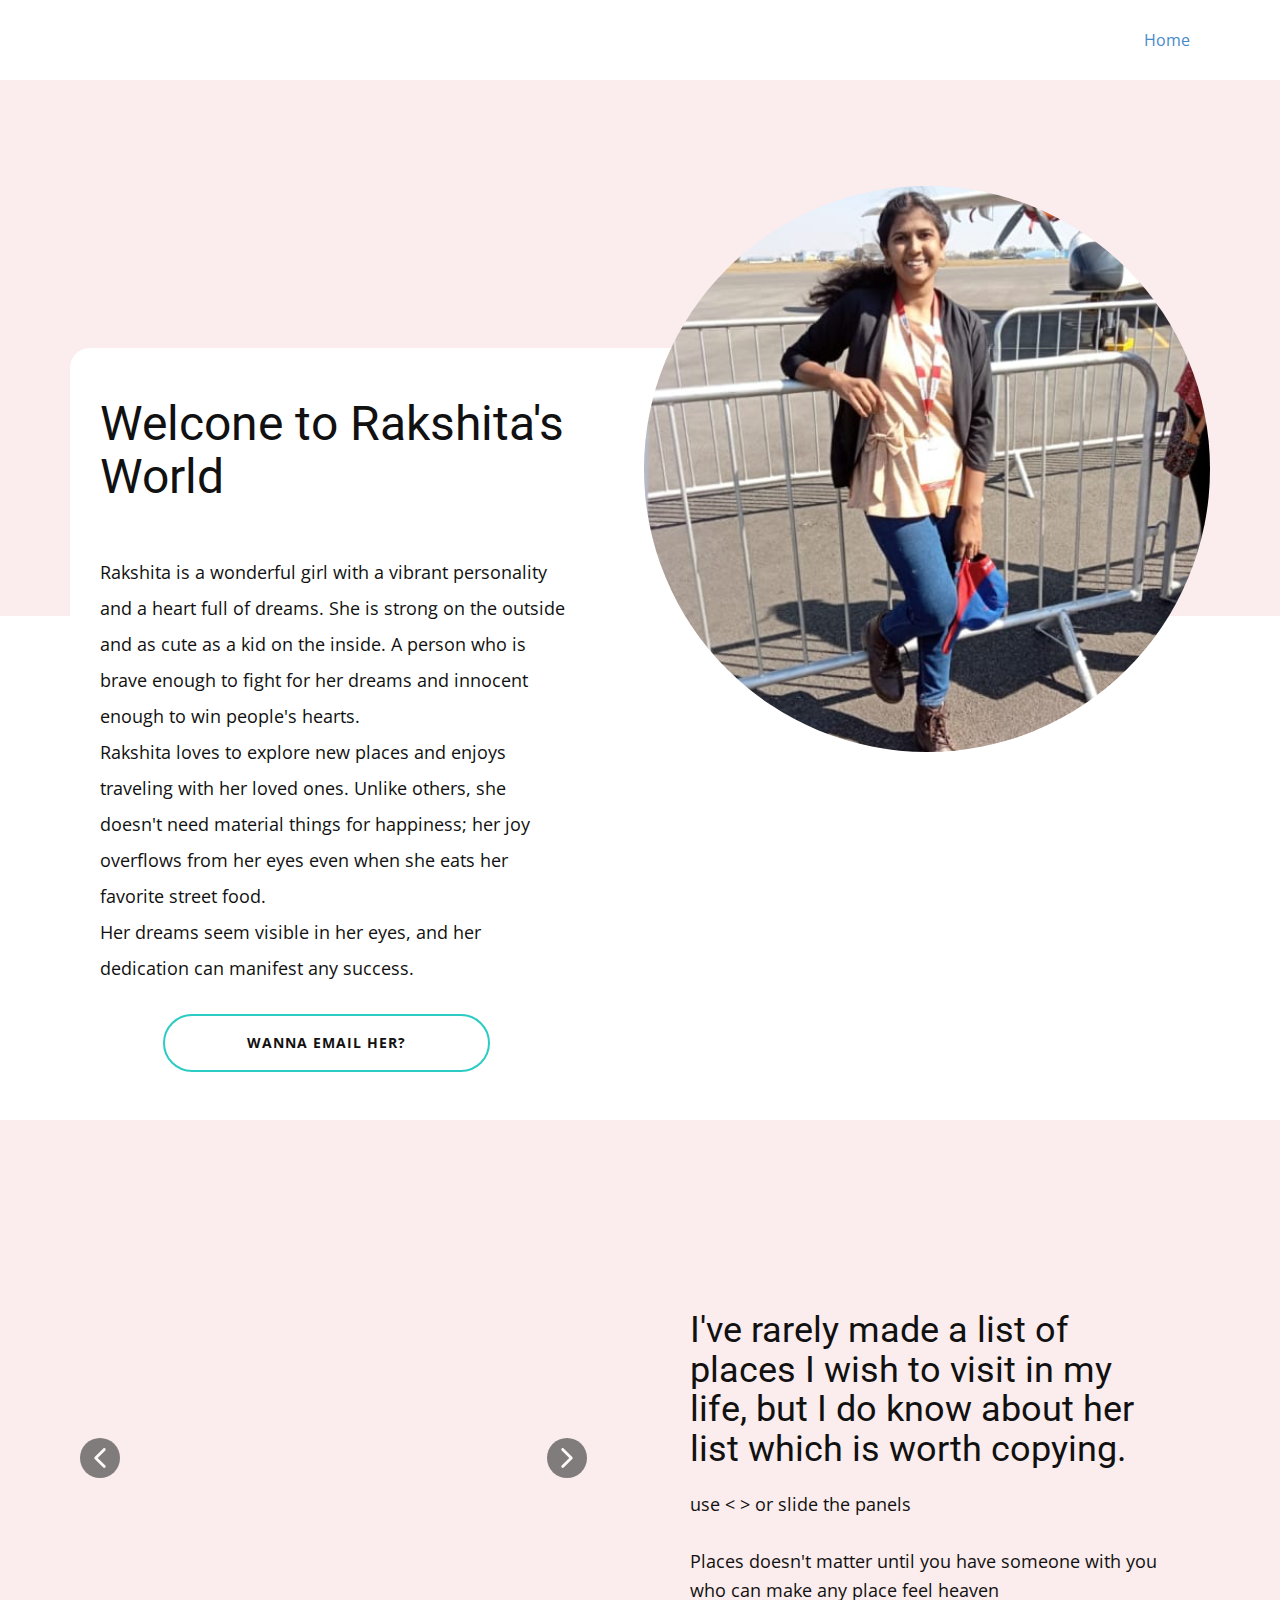
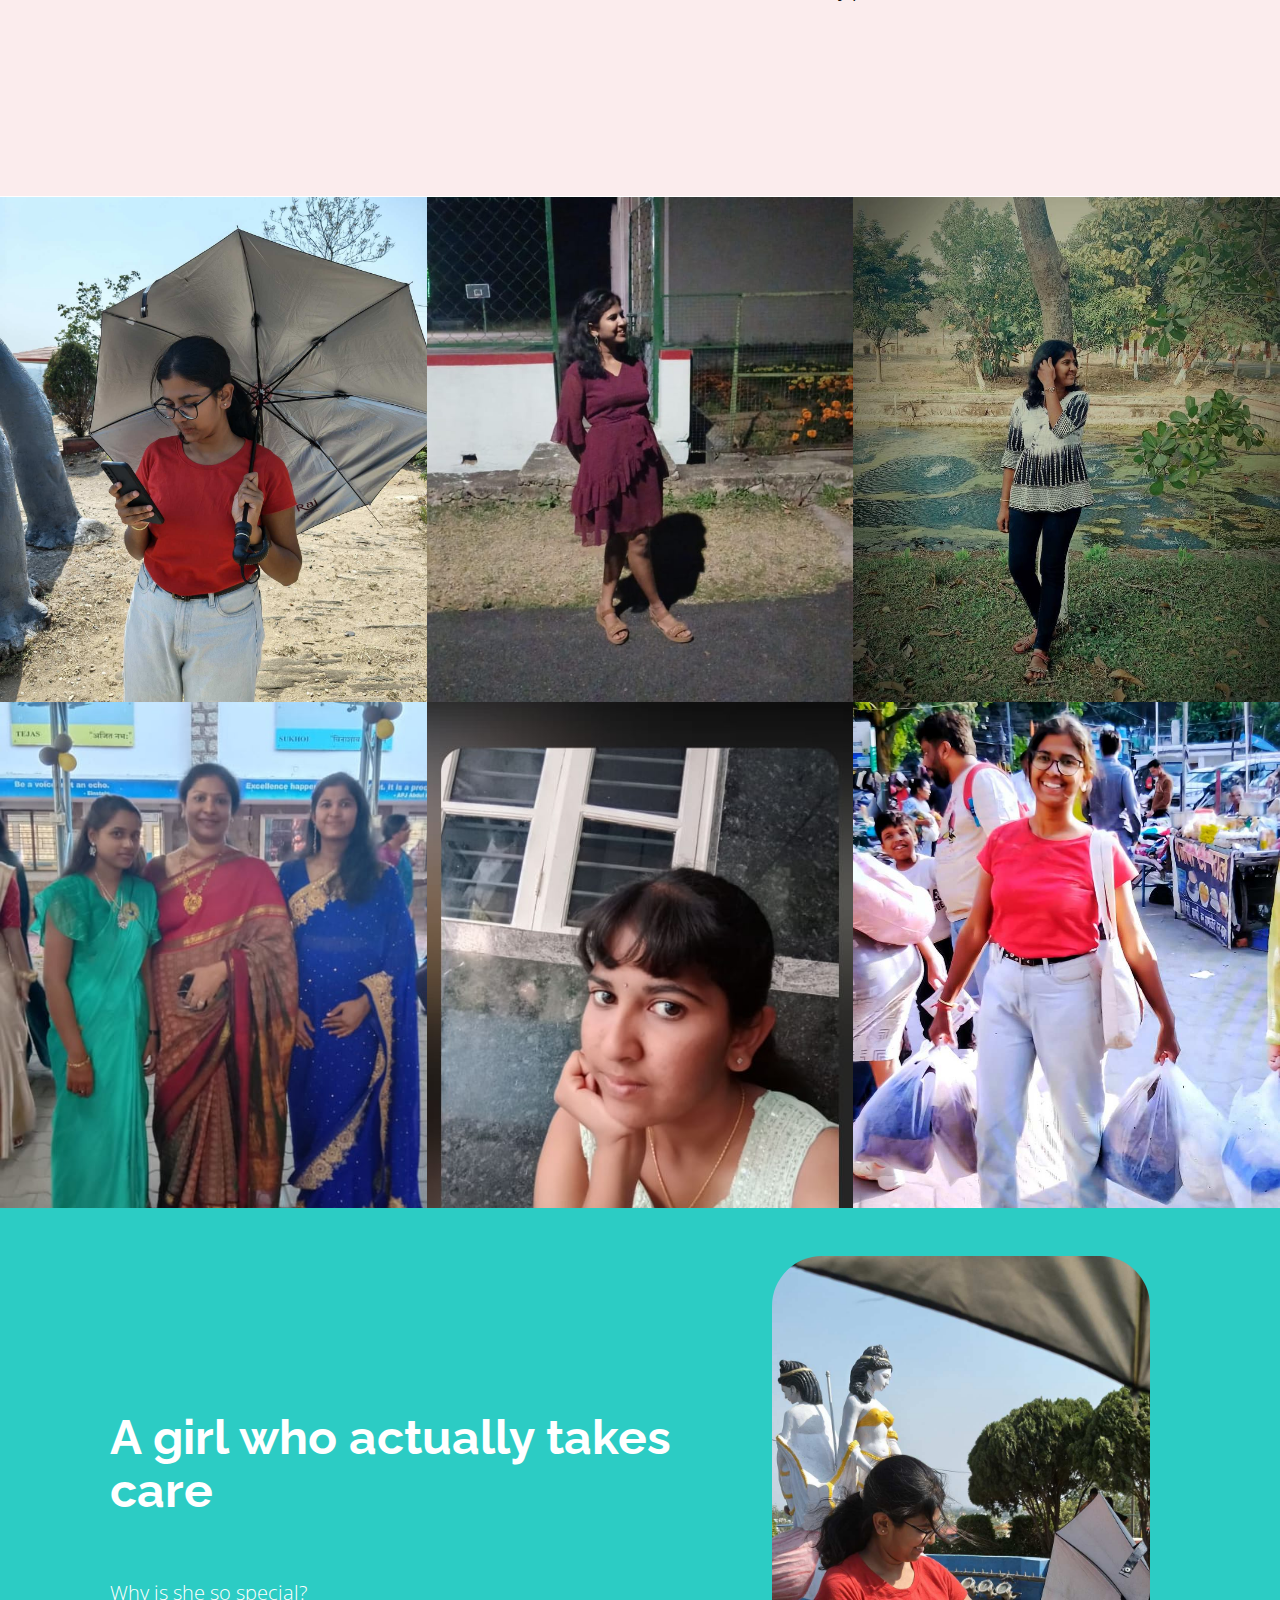
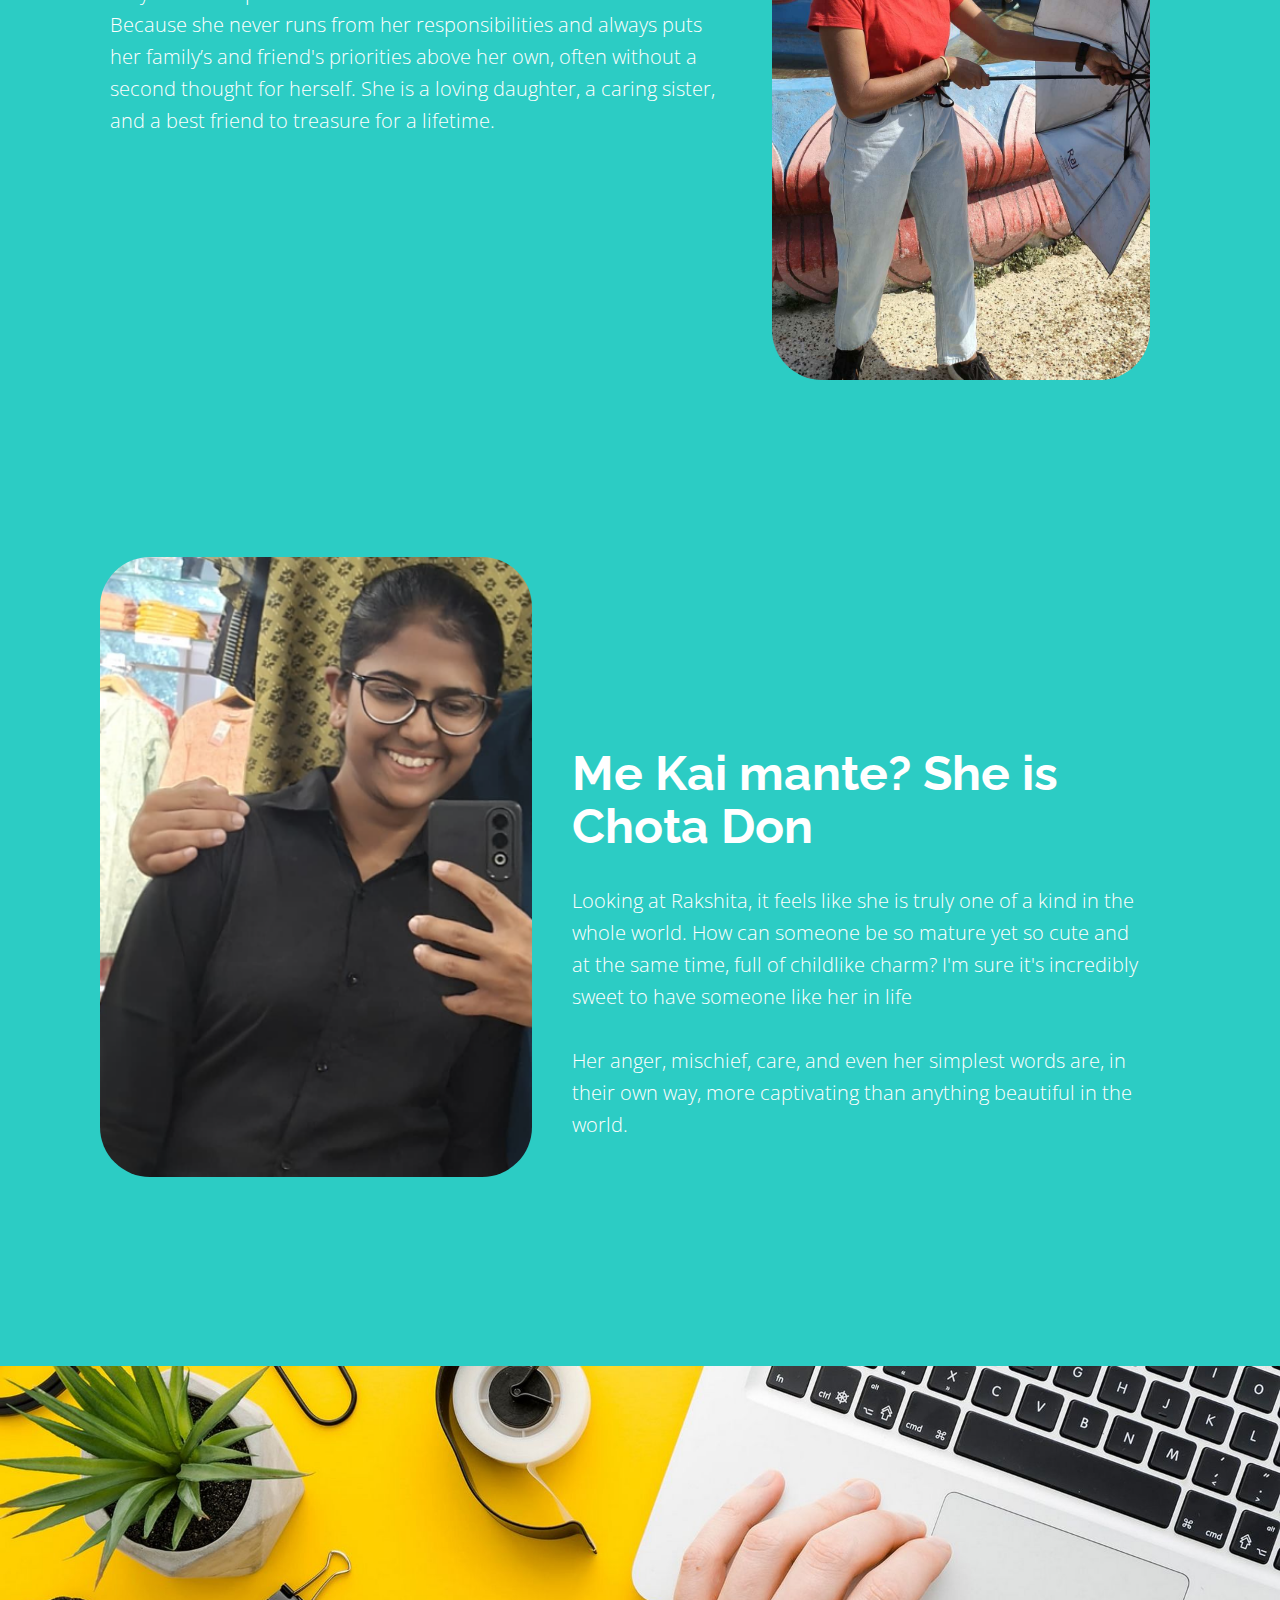
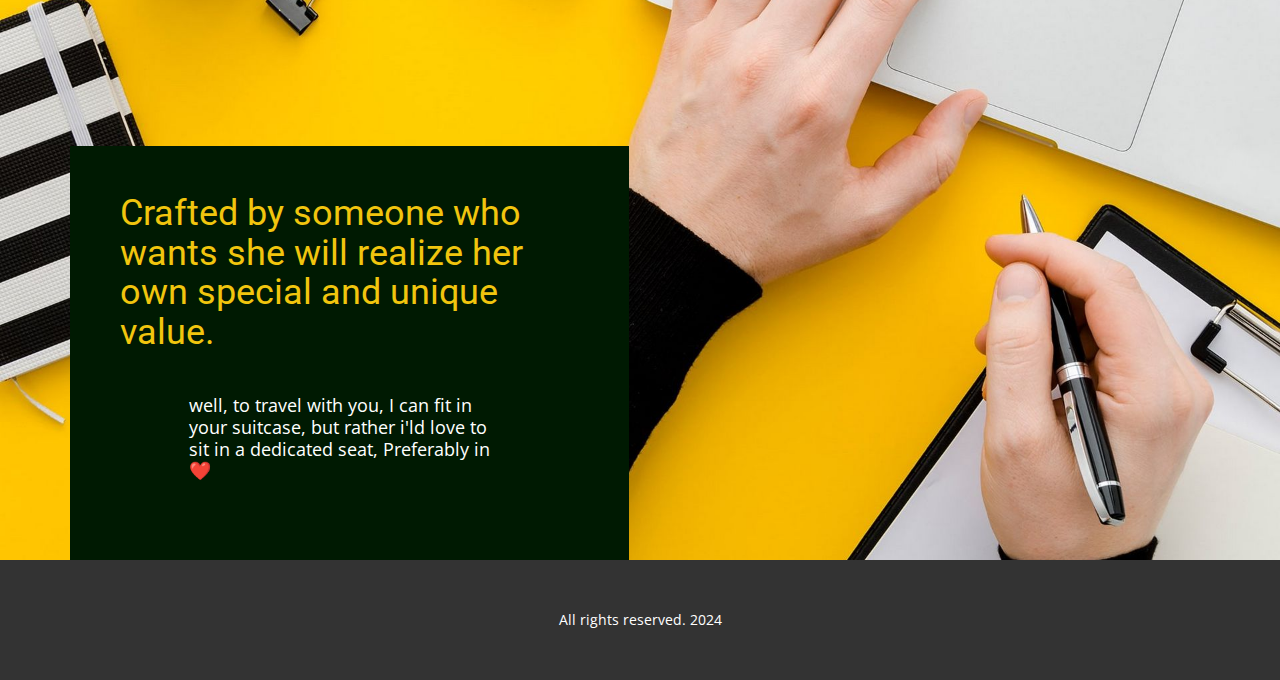
==== index.html @ 0f9130f8 "transferred the domain to cheeku" ====
<!DOCTYPE html>
<html style="font-size: 16px;" lang="en"><head>
    <meta name="viewport" content="width=device-width, initial-scale=1.0">
    <meta charset="utf-8">
    <meta name="keywords" content="Welcone to Rakshita&amp;apos;s World​, Do you know her Nick Name?">
    <meta name="description" content="">
    <title>Home</title>
    <link rel="stylesheet" href="nicepage.css" media="screen">
<link rel="stylesheet" href="index.css" media="screen">
    <script class="u-script" type="text/javascript" src="jquery.js" defer=""></script>
    <script class="u-script" type="text/javascript" src="nicepage.js" defer=""></script>
    <meta name="generator" content="Nicepage 6.16.5, nicepage.com">
    <link id="u-theme-google-font" rel="stylesheet" href="https://fonts.googleapis.com/css?family=Roboto:100,100i,300,300i,400,400i,500,500i,700,700i,900,900i|Open+Sans:300,300i,400,400i,500,500i,600,600i,700,700i,800,800i">
    <link id="u-page-google-font" rel="stylesheet" href="https://fonts.googleapis.com/css?family=Raleway:100,100i,200,200i,300,300i,400,400i,500,500i,600,600i,700,700i,800,800i,900,900i|Roboto:100,100i,300,300i,400,400i,500,500i,700,700i,900,900i">
    
    
    
    
    
    
    
    
    <script type="application/ld+json">{
		"@context": "http://schema.org",
		"@type": "Organization",
		"name": ""
}</script>
    <meta name="theme-color" content="#478ac9">
    <meta property="og:title" content="Home">
    <meta property="og:type" content="website">
  <meta data-intl-tel-input-cdn-path="intlTelInput/"></head>
  <body data-home-page="Home.html" data-home-page-title="Home" data-path-to-root="./" data-include-products="false" class="u-body u-xl-mode" data-lang="en"><header class="u-clearfix u-header u-header" id="sec-e1e4"><div class="u-clearfix u-sheet u-sheet-1">
        <nav class="u-menu u-menu-one-level u-offcanvas u-menu-1">
          <div class="menu-collapse" style="font-size: 1rem; letter-spacing: 0px;">
            <a class="u-button-style u-custom-left-right-menu-spacing u-custom-padding-bottom u-custom-top-bottom-menu-spacing u-nav-link u-text-active-palette-1-base u-text-hover-palette-2-base" href="#">
              <svg class="u-svg-link" viewBox="0 0 24 24"><use xlink:href="#menu-hamburger"></use></svg>
              <svg class="u-svg-content" version="1.1" id="menu-hamburger" viewBox="0 0 16 16" x="0px" y="0px" xmlns:xlink="http://www.w3.org/1999/xlink" xmlns="http://www.w3.org/2000/svg"><g><rect y="1" width="16" height="2"></rect><rect y="7" width="16" height="2"></rect><rect y="13" width="16" height="2"></rect>
</g></svg>
            </a>
          </div>
          <div class="u-custom-menu u-nav-container">
            <ul class="u-nav u-unstyled u-nav-1"><li class="u-nav-item"><a class="u-button-style u-nav-link u-text-active-palette-1-base u-text-hover-palette-2-base" href="./" style="padding: 10px 20px;">Home</a>
</li></ul>
          </div>
          <div class="u-custom-menu u-nav-container-collapse">
            <div class="u-black u-container-style u-inner-container-layout u-opacity u-opacity-95 u-sidenav">
              <div class="u-inner-container-layout u-sidenav-overflow">
                <div class="u-menu-close"></div>
                <ul class="u-align-center u-nav u-popupmenu-items u-unstyled u-nav-2"><li class="u-nav-item"><a class="u-button-style u-nav-link" href="./">Home</a>
</li></ul>
              </div>
            </div>
            <div class="u-black u-menu-overlay u-opacity u-opacity-70"></div>
          </div>
        </nav>
      </div></header>
    <section class="u-clearfix u-white u-section-1" id="carousel_3090">
      <div class="u-expanded-width u-palette-2-light-3 u-shape u-shape-rectangle u-shape-1"></div>
      <div class="u-radius-20 u-shape u-shape-round u-white u-shape-2"></div>
      <div class="u-image u-image-circle u-image-1" data-image-width="540" data-image-height="1206"></div>
      <div class="u-align-left u-container-align-left u-container-style u-group u-shape-rectangle u-group-1">
        <div class="u-container-layout u-valign-top-xs u-container-layout-1">
          <h2 class="u-align-left u-text u-text-1">Welcone to Rakshita's World </h2>
          <p class="u-align-left u-text u-text-2"><b></b>Rakshita is a wonderful girl with a vibrant personality and a heart full of dreams. She is strong on the outside and as cute as a kid on the inside. A person who is brave enough to fight for her dreams and innocent enough to win people's hearts.<br>Rakshita loves to explore new places and enjoys traveling with her loved ones. Unlike others, she doesn't need material things for happiness; her joy overflows from her eyes even when she eats her favorite street food.&nbsp;<br>Her dreams seem visible in her eyes, and her dedication can manifest any success.
          </p>
          <a href="mailto:rakshithavij@gmail.com" class="u-active-palette-4-base u-align-left u-border-2 u-border-active-palette-4-base u-border-hover-palette-4-base u-border-palette-4-base u-btn u-btn-round u-button-style u-hover-palette-4-base u-none u-radius-50 u-text-active-white u-text-body-color u-text-hover-white u-btn-1">wanna email her?</a>
        </div>
      </div>
    </section>
    <section class="u-clearfix u-container-align-center u-palette-2-light-3 u-section-2" id="carousel_96b2">
      <div class="u-clearfix u-sheet u-valign-middle-lg u-valign-middle-md u-valign-middle-sm u-valign-middle-xl u-sheet-1">
        <div class="data-layout-selected u-clearfix u-expanded-width u-layout-wrap u-layout-wrap-1">
          <div class="u-layout" style="">
            <div class="u-layout-row" style="">
              <div class="u-container-style u-layout-cell u-radius-50 u-size-30-lg u-size-30-xl u-size-60-md u-size-60-sm u-size-60-xs u-layout-cell-1">
                <div class="u-container-layout u-valign-middle-lg u-valign-middle-md u-valign-middle-sm u-valign-middle-xl u-container-layout-1">
                  <div class="custom-expanded u-expanded-width-lg u-expanded-width-md u-expanded-width-sm u-layout-horizontal u-list u-list-1">
                    <div class="u-repeater u-repeater-1">
                      <div class="u-align-center u-container-style u-list-item u-radius u-repeater-item u-shape-round u-white u-list-item-1" data-animation-name="customAnimationIn" data-animation-duration="1500" data-animation-delay="500">
                        <div class="u-container-layout u-similar-container u-valign-top u-container-layout-2">
                          <img class="u-expanded-width u-image u-image-round u-radius u-image-1" src="images/masoori.jpg" alt="" data-image-width="612" data-image-height="408">
                          <h5 class="u-align-center u-text u-text-1">Do you know this place?​ Its Mussorie</h5>
                          <p class="u-align-center u-text u-text-2"> Mussoorie could be one of her favorite places to visit, probably in 1 degree Celsius.</p>
                        </div>
                      </div>
                      <div class="u-align-center u-container-style u-list-item u-radius u-repeater-item u-shape-round u-video-cover u-white u-list-item-2" data-animation-name="customAnimationIn" data-animation-duration="1500" data-animation-delay="500">
                        <div class="u-container-layout u-similar-container u-valign-top u-container-layout-3">
                          <img class="u-expanded-width u-image u-image-round u-radius u-image-2" src="images/Shimla.jpg" alt="" data-image-width="1920" data-image-height="1080">
                          <h5 class="u-align-center u-text u-text-3">Nainital</h5>
                          <p class="u-align-center u-text u-text-4"> A place where worship and enjoyment blend seamlessly to create the world's most beautiful harmony</p>
                        </div>
                      </div>
                      <div class="u-align-center u-container-style u-list-item u-radius u-repeater-item u-shape-round u-video-cover u-white u-list-item-3" data-animation-name="customAnimationIn" data-animation-duration="1500" data-animation-delay="500">
                        <div class="u-container-layout u-similar-container u-valign-top u-container-layout-4">
                          <img class="u-expanded-width u-image u-image-round u-radius u-image-3" src="images/Shimla.jpg" alt="" data-image-width="1920" data-image-height="1080">
                          <h5 class="u-align-center u-text u-text-5">Shimla - Manali</h5>
                          <p class="u-align-center u-text u-text-6"> We can't create good times; we can only live them. We just need to recognize and appreciate them</p>
                        </div>
                      </div>
                      <div class="u-align-center u-container-style u-list-item u-radius u-repeater-item u-shape-round u-video-cover u-white u-list-item-4" data-animation-name="customAnimationIn" data-animation-duration="1500" data-animation-delay="500">
                        <div class="u-container-layout u-similar-container u-valign-top u-container-layout-5">
                          <img class="u-expanded-width u-image u-image-round u-radius u-image-4" src="images/North-SouthIndia.png" alt="" data-image-width="1500" data-image-height="1000">
                          <h5 class="u-align-center u-text u-text-7">North east and South India</h5>
                          <p class="u-align-center u-text u-text-8"> North and South India: the most elegant blend of places to explore and appreciate, should be experienced by someone who is the most beautiful blend themselves</p>
                        </div>
                      </div>
                      <div class="u-align-center u-container-style u-list-item u-radius u-repeater-item u-shape-round u-video-cover u-white u-list-item-5" data-animation-name="customAnimationIn" data-animation-duration="1500" data-animation-delay="500">
                        <div class="u-container-layout u-similar-container u-valign-top u-container-layout-6">
                          <img class="u-expanded-width u-image u-image-round u-radius u-image-5" src="images/Pune.jpg" alt="" data-image-width="1024" data-image-height="774">
                          <h5 class="u-align-center u-text u-text-9">Maharashtra and Udaipur </h5>
                          <p class="u-align-center u-text u-text-10"> A place where your memories shine, waiting to be recreated. A place that will help create reality from imagination</p>
                        </div>
                      </div>
                      <div class="u-align-center u-container-style u-list-item u-radius u-repeater-item u-shape-round u-video-cover u-white u-list-item-6" data-animation-name="customAnimationIn" data-animation-duration="1500" data-animation-delay="500">
                        <div class="u-container-layout u-similar-container u-valign-top u-container-layout-7">
                          <img class="u-expanded-width u-image u-image-round u-radius u-image-6" src="images/DelhiAkshardham.jpg" alt="" data-image-width="1000" data-image-height="650">
                          <h5 class="u-align-center u-text u-text-11">Delhi, Jodhpur</h5>
                          <p class="u-align-center u-text u-text-12"> Some places can't just be visited; they must be lived</p>
                        </div>
                      </div>
                      <div class="u-align-center u-container-style u-list-item u-radius u-repeater-item u-shape-round u-video-cover u-white u-list-item-7" data-animation-name="customAnimationIn" data-animation-duration="1500" data-animation-delay="500">
                        <div class="u-container-layout u-similar-container u-valign-top u-container-layout-8">
                          <img class="u-expanded-width u-image u-image-round u-radius u-image-7" src="images/Varanasi.jpeg" alt="" data-image-width="1161" data-image-height="605">
                          <h5 class="u-align-center u-text u-text-13">Ayodhya, Varanasi and Mathura</h5>
                          <p class="u-align-center u-text u-text-14"> Some places provide energy to the soul rather than the mind—this is one of them</p>
                        </div>
                      </div>
                      <div class="u-align-center u-container-style u-list-item u-radius u-repeater-item u-shape-round u-video-cover u-white u-list-item-8" data-animation-name="customAnimationIn" data-animation-duration="1500" data-animation-delay="500">
                        <div class="u-container-layout u-similar-container u-valign-top u-container-layout-9">
                          <img class="u-expanded-width u-image u-image-round u-radius u-image-8" src="images/r5.jpg" alt="" data-image-width="1380" data-image-height="920">
                          <h5 class="u-align-center u-text u-text-15">And How can we forgot Kashmir and Gos</h5>
                          <p class="u-align-center u-text u-text-16"> A place where people forget the world and a place where they can forget themselves.</p>
                        </div>
                      </div>
                    </div>
                    <a class="u-absolute-vcenter u-gallery-nav u-gallery-nav-prev u-grey-70 u-icon-circle u-opacity u-opacity-70 u-spacing-10 u-text-white u-gallery-nav-1" href="#" role="button">
                      <span aria-hidden="true">
                        <svg viewBox="0 0 451.847 451.847"><path d="M97.141,225.92c0-8.095,3.091-16.192,9.259-22.366L300.689,9.27c12.359-12.359,32.397-12.359,44.751,0
c12.354,12.354,12.354,32.388,0,44.748L173.525,225.92l171.903,171.909c12.354,12.354,12.354,32.391,0,44.744
c-12.354,12.365-32.386,12.365-44.745,0l-194.29-194.281C100.226,242.115,97.141,234.018,97.141,225.92z"></path></svg>
                      </span>
                      <span class="sr-only">
                        <svg viewBox="0 0 451.847 451.847"><path d="M97.141,225.92c0-8.095,3.091-16.192,9.259-22.366L300.689,9.27c12.359-12.359,32.397-12.359,44.751,0
c12.354,12.354,12.354,32.388,0,44.748L173.525,225.92l171.903,171.909c12.354,12.354,12.354,32.391,0,44.744
c-12.354,12.365-32.386,12.365-44.745,0l-194.29-194.281C100.226,242.115,97.141,234.018,97.141,225.92z"></path></svg>
                      </span>
                    </a>
                    <a class="u-absolute-vcenter u-gallery-nav u-gallery-nav-next u-grey-70 u-icon-circle u-opacity u-opacity-70 u-spacing-10 u-text-white u-gallery-nav-2" href="#" role="button">
                      <span aria-hidden="true">
                        <svg viewBox="0 0 451.846 451.847"><path d="M345.441,248.292L151.154,442.573c-12.359,12.365-32.397,12.365-44.75,0c-12.354-12.354-12.354-32.391,0-44.744
L278.318,225.92L106.409,54.017c-12.354-12.359-12.354-32.394,0-44.748c12.354-12.359,32.391-12.359,44.75,0l194.287,194.284
c6.177,6.18,9.262,14.271,9.262,22.366C354.708,234.018,351.617,242.115,345.441,248.292z"></path></svg>
                      </span>
                      <span class="sr-only">
                        <svg viewBox="0 0 451.846 451.847"><path d="M345.441,248.292L151.154,442.573c-12.359,12.365-32.397,12.365-44.75,0c-12.354-12.354-12.354-32.391,0-44.744
L278.318,225.92L106.409,54.017c-12.354-12.359-12.354-32.394,0-44.748c12.354-12.359,32.391-12.359,44.75,0l194.287,194.284
c6.177,6.18,9.262,14.271,9.262,22.366C354.708,234.018,351.617,242.115,345.441,248.292z"></path></svg>
                      </span>
                    </a>
                  </div>
                </div>
              </div>
              <div class="u-container-align-center-md u-container-align-center-sm u-container-align-left-lg u-container-align-left-xl u-container-style u-layout-cell u-size-30-lg u-size-30-xl u-size-60-md u-size-60-sm u-size-60-xs u-layout-cell-2">
                <div class="u-container-layout u-valign-middle-lg u-valign-middle-md u-valign-middle-sm u-valign-middle-xl u-container-layout-10">
                  <h2 class="u-align-center-md u-align-center-sm u-align-center-xs u-align-left-lg u-align-left-xl u-text u-text-default-lg u-text-default-md u-text-default-sm u-text-default-xl u-text-17"> I've rarely made a list of places I wish to visit in my life, but I do know about her list which is worth copying.</h2>
                  <p class="u-align-center-md u-align-center-sm u-align-center-xs u-align-left-lg u-align-left-xl u-text u-text-default u-text-18">use &lt; &gt; or slide the panels<br>
                    <br> Places doesn't matter until you have someone with you who can make any place feel heaven<br>
                  </p>
                </div>
              </div>
            </div>
          </div>
        </div>
      </div>
    </section>
    <section class="u-clearfix u-section-3" id="carousel_9cab">
      <div class="u-expanded-width u-gallery u-layout-grid u-lightbox u-no-transition u-show-text-none u-gallery-1">
        <div class="u-gallery-inner u-gallery-inner-1">
          <div class="u-effect-hover-zoom u-gallery-item">
            <div class="u-back-slide" data-image-width="3072" data-image-height="4096">
              <img class="u-back-image u-expanded" src="images/WhatsAppImage2024-07-29at2.52.41PM2.jpeg">
            </div>
            <div class="u-over-slide u-shading u-over-slide-1" wfd-invisible="true"></div>
          </div>
          <div class="u-effect-hover-zoom u-gallery-item">
            <div class="u-back-slide" data-image-width="719" data-image-height="1280">
              <img class="u-back-image u-expanded" src="images/WhatsAppImage2024-08-15at10.48.41PM.jpeg">
            </div>
            <div class="u-over-slide u-shading u-over-slide-2" wfd-invisible="true"></div>
          </div>
          <div class="u-effect-hover-zoom u-gallery-item">
            <div class="u-back-slide" data-image-width="843" data-image-height="1124">
              <img class="u-back-image u-expanded" src="images/WhatsAppImage2024-08-15at10.48.41PM1.jpeg">
            </div>
            <div class="u-over-slide u-shading u-over-slide-3" wfd-invisible="true"></div>
          </div>
          <div class="u-effect-hover-zoom u-gallery-item">
            <div class="u-back-slide" data-image-width="540" data-image-height="1206">
              <img class="u-back-image u-expanded u-back-image-4" src="images/WhatsAppImage2024-07-29at2.47.55PM1.jpeg">
            </div>
            <div class="u-over-slide u-shading u-over-slide-4" wfd-invisible="true"></div>
          </div>
          <div class="u-effect-hover-zoom u-gallery-item">
            <div class="u-back-slide" data-image-width="540" data-image-height="1206">
              <img class="u-back-image u-expanded u-back-image-5" src="images/WhatsAppImage2024-07-29at2.47.54PM2.jpeg">
            </div>
            <div class="u-over-slide u-shading u-over-slide-5" wfd-invisible="true"></div>
          </div>
          <div class="u-effect-hover-zoom u-gallery-item" data-image-width="1380" data-image-height="920">
            <div class="u-back-slide" data-image-width="1845" data-image-height="4160">
              <img class="u-back-image u-expanded u-back-image-6" src="images/WhatsAppImage2024-07-29at2.47.55PM.jpeg">
            </div>
            <div class="u-over-slide u-shading u-over-slide-6" wfd-invisible="true"></div>
          </div>
        </div>
      </div>
      <div class="custom-expanded u-align-left u-container-align-center u-container-align-left u-container-style u-group u-radius u-shape-round u-white u-group-1" data-animation-name="customAnimationIn" data-animation-duration="1500" data-animation-delay="750">
        <div class="u-container-layout u-container-layout-1">
          <h3 class="u-align-center u-text u-text-1" data-animation-name="customAnimationIn" data-animation-duration="1750" data-animation-delay="750"> Have you seen someone like her​?</h3>
          <p class="u-align-center u-text u-text-body-color u-text-default u-text-2" data-animation-name="customAnimationIn" data-animation-duration="1500" data-animation-delay="750"> Looks like someone's cuteness is overloading day by day!</p>
        </div>
      </div>
    </section>
    <section class="u-clearfix u-palette-4-base u-section-4" id="carousel_002c">
      <div class="u-clearfix u-sheet u-sheet-1">
        <div class="data-layout-selected u-clearfix u-expanded-width-md u-expanded-width-sm u-expanded-width-xs u-layout-wrap u-layout-wrap-1">
          <div class="u-gutter-0 u-layout">
            <div class="u-layout-row">
              <div class="u-align-left u-container-align-left u-container-style u-layout-cell u-palette-4-base u-size-39 u-layout-cell-1">
                <div class="u-container-layout u-container-layout-1">
                  <h2 class="u-custom-font u-font-raleway u-text u-text-1"> A girl who actually takes care</h2>
                  <p class="u-text u-text-2"> Why is she so special?&nbsp;<br>Because she never runs from her responsibilities and always puts her family’s and friend's priorities above her own, ​often without a second thought for herself. ​She is a loving daughter, a caring sister, and a best friend to treasure for a lifetime.
                  </p>
                </div>
              </div>
              <div class="u-container-style u-image u-image-round u-layout-cell u-radius u-size-21 u-image-1" data-image-width="3072" data-image-height="4096">
                <div class="u-container-layout u-container-layout-2"></div>
              </div>
            </div>
          </div>
        </div>
        <img class="u-image u-image-contain u-image-default u-image-2" src="images/gfg.png" alt="" data-image-width="812" data-image-height="320" data-animation-name="customAnimationIn" data-animation-duration="1000" data-animation-delay="500">
      </div>
    </section>
    <section class="u-clearfix u-palette-4-base u-section-5" id="carousel_2142">
      <div class="u-clearfix u-sheet u-valign-middle-xs u-sheet-1">
        <div class="custom-expanded data-layout-selected u-clearfix u-gutter-0 u-layout-wrap u-layout-wrap-1">
          <div class="u-gutter-0 u-layout">
            <div class="u-layout-row">
              <div class="u-container-style u-image u-layout-cell u-radius u-size-24 u-image-1" data-image-width="396" data-image-height="658">
                <div class="u-container-layout u-container-layout-1"></div>
              </div>
              <div class="u-align-left u-container-align-left u-container-style u-layout-cell u-palette-4-base u-size-36 u-layout-cell-2">
                <div class="u-container-layout u-container-layout-2">
                  <h2 class="u-custom-font u-font-raleway u-text u-text-1">Me Kai mante? She is Chota Don </h2>
                  <p class="u-text u-text-2"> Looking at Rakshita, it feels like she is truly one of a kind in the whole world. How can someone be so mature yet so cute and at the same time, full of childlike charm? I'm sure it's incredibly sweet to have someone like her in life <br>
                    <br>Her anger, mischief, care, and even her simplest words are, in their own way, more captivating than anything beautiful in the world.
                  </p>
                </div>
              </div>
            </div>
          </div>
        </div>
        <img class="u-image u-image-contain u-image-default u-image-2" src="images/gfg.png" alt="" data-image-width="812" data-image-height="320" data-animation-name="customAnimationIn" data-animation-duration="1000" data-animation-delay="500">
        <img class="u-image u-image-contain u-image-default u-preserve-proportions u-image-3" src="images/5269512.png" alt="" data-image-width="383" data-image-height="383" data-animation-name="customAnimationIn" data-animation-duration="1250">
      </div>
    </section>
    <section class="u-clearfix u-image u-section-6" id="carousel_3ca0">
      <div class="u-clearfix u-sheet u-sheet-1">
        <div class="u-align-left u-container-style u-custom-color-2 u-group u-group-1">
          <div class="u-container-layout u-container-layout-1">
            <h1 class="u-custom-font u-text u-text-palette-3-base u-text-1"> Crafted by someone who wants she will realize her own special and unique value.</h1>
            <p class="u-large-text u-text u-text-variant u-text-2">well, to travel with you, I can fit in your suitcase, but rather i'ld love to sit in a dedicated seat, Preferably in ❤️</p>
          </div>
        </div>
      </div>
    </section>
    
    
    
    <footer class="u-align-center u-clearfix u-container-align-center u-footer u-grey-80 u-footer" id="sec-b69e"><div class="u-clearfix u-sheet u-sheet-1">
        <p class="u-small-text u-text u-text-variant u-text-1">All rights reserved. 2024</p>
      </div></footer>
      <span style="height: 64px; width: 64px; margin-left: 0px; margin-right: auto; margin-top: 0px; background-image: none; right: 20px; bottom: 20px; padding: 15px" class="u-back-to-top u-icon u-icon-circle u-opacity u-opacity-85 u-palette-1-base" data-href="#">
        <svg class="u-svg-link" preserveAspectRatio="xMidYMin slice" viewBox="0 0 551.13 551.13"><use xmlns:xlink="http://www.w3.org/1999/xlink" xlink:href="#svg-1d98"></use></svg>
        <svg class="u-svg-content" enable-background="new 0 0 551.13 551.13" viewBox="0 0 551.13 551.13" xmlns="http://www.w3.org/2000/svg" id="svg-1d98"><path d="m275.565 189.451 223.897 223.897h51.668l-275.565-275.565-275.565 275.565h51.668z"></path></svg>
    </span>
  
</body></html>
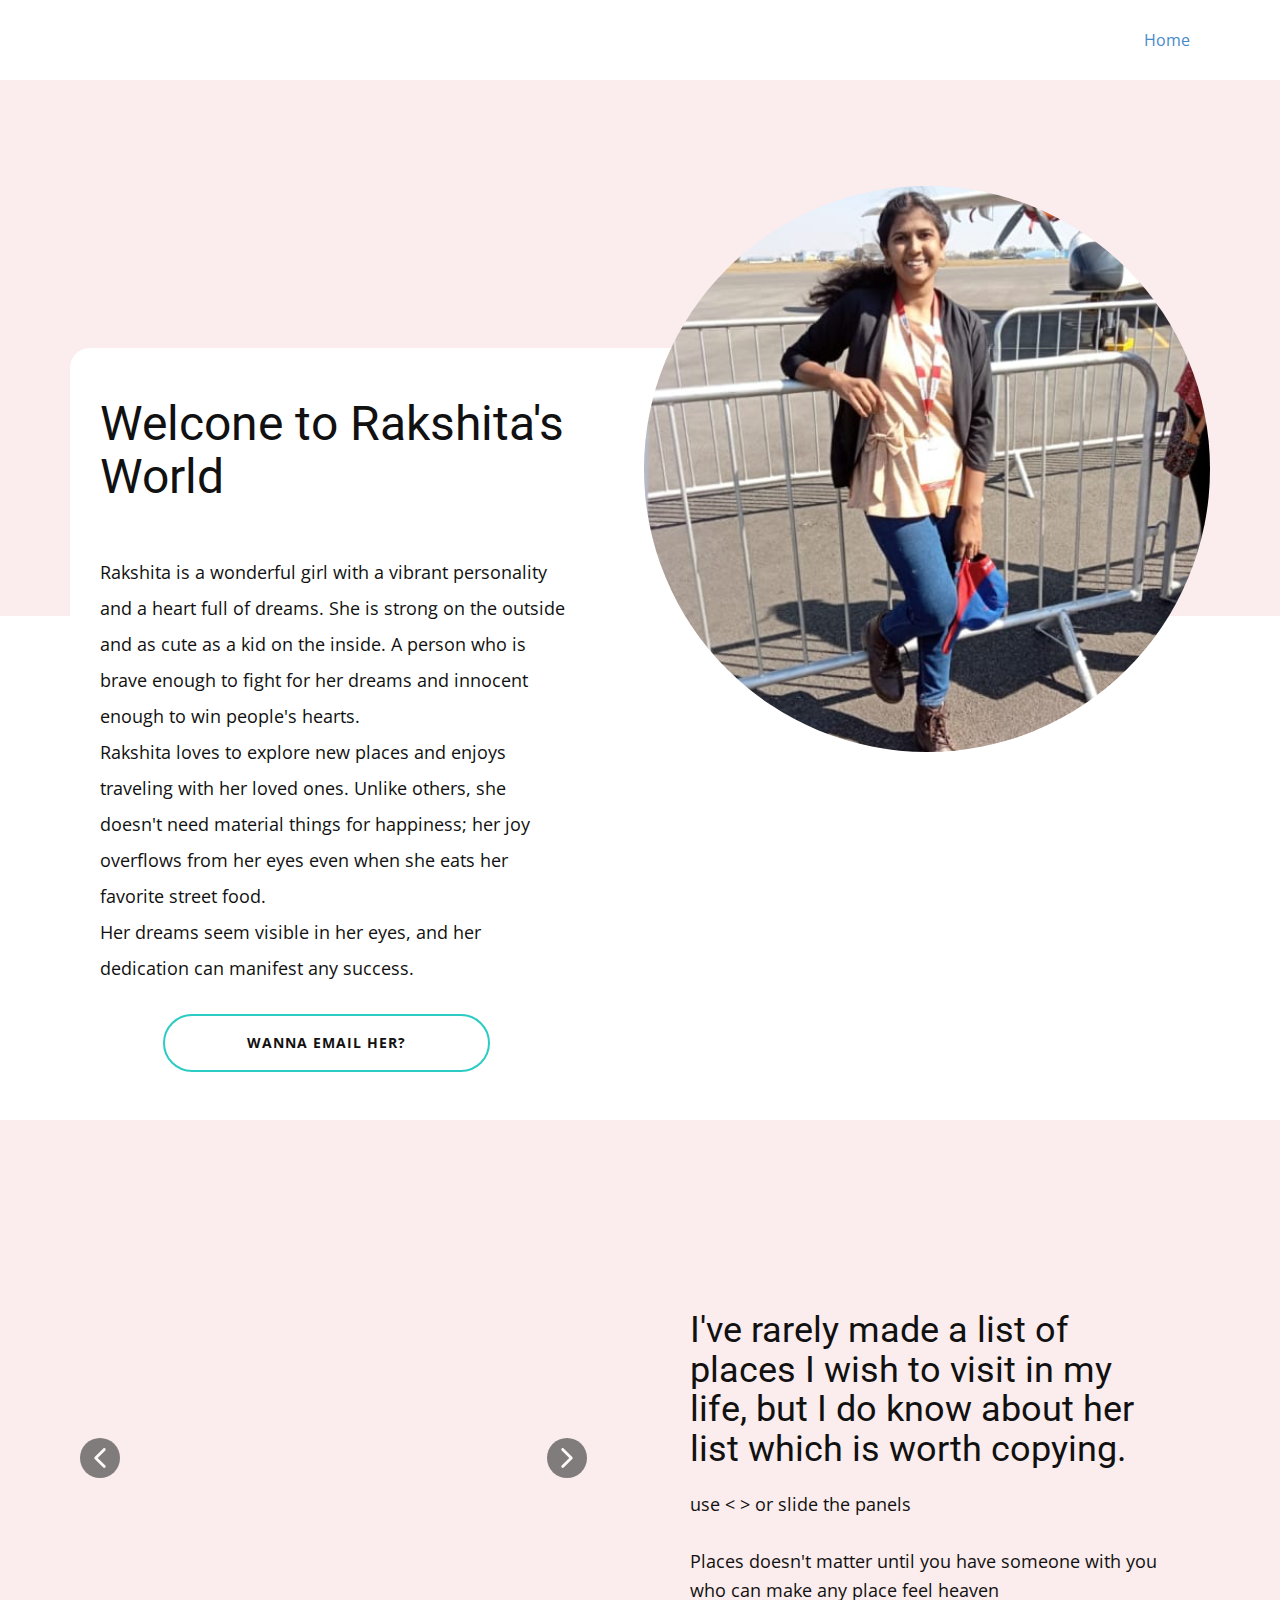
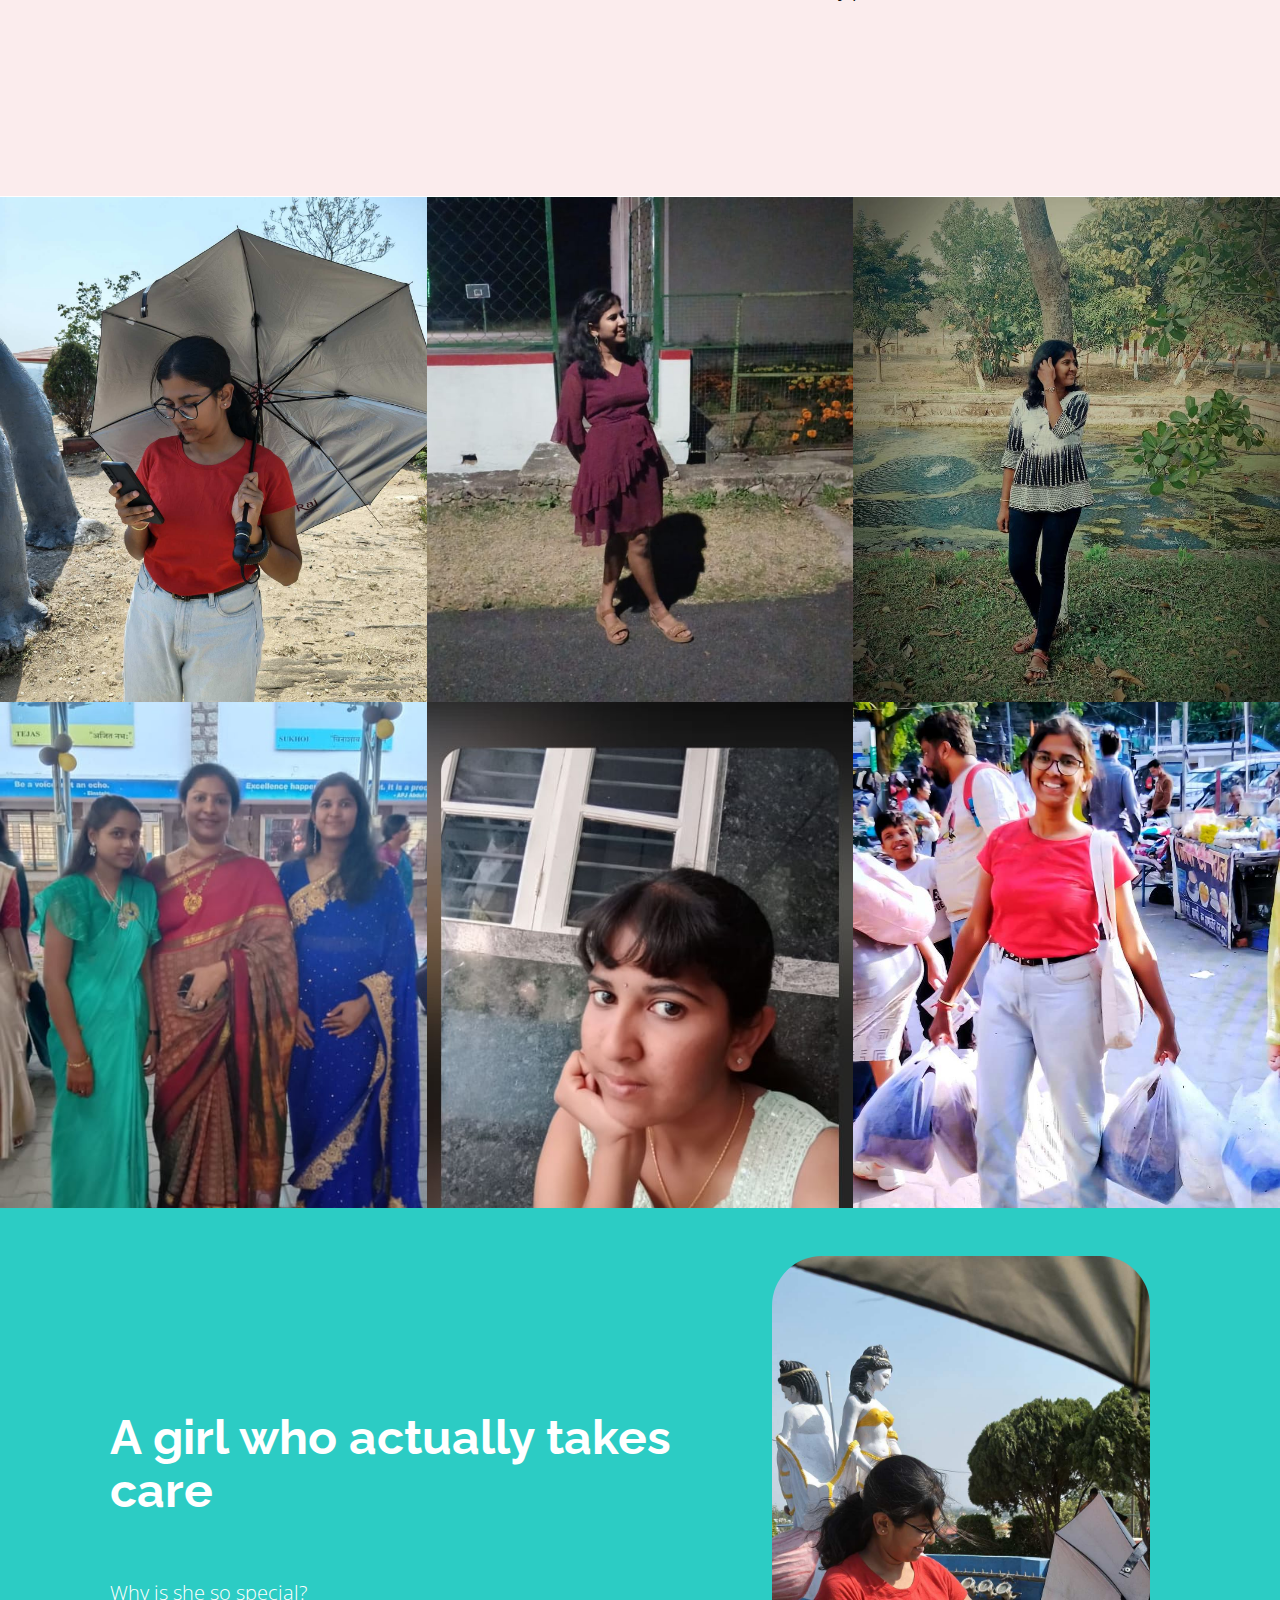
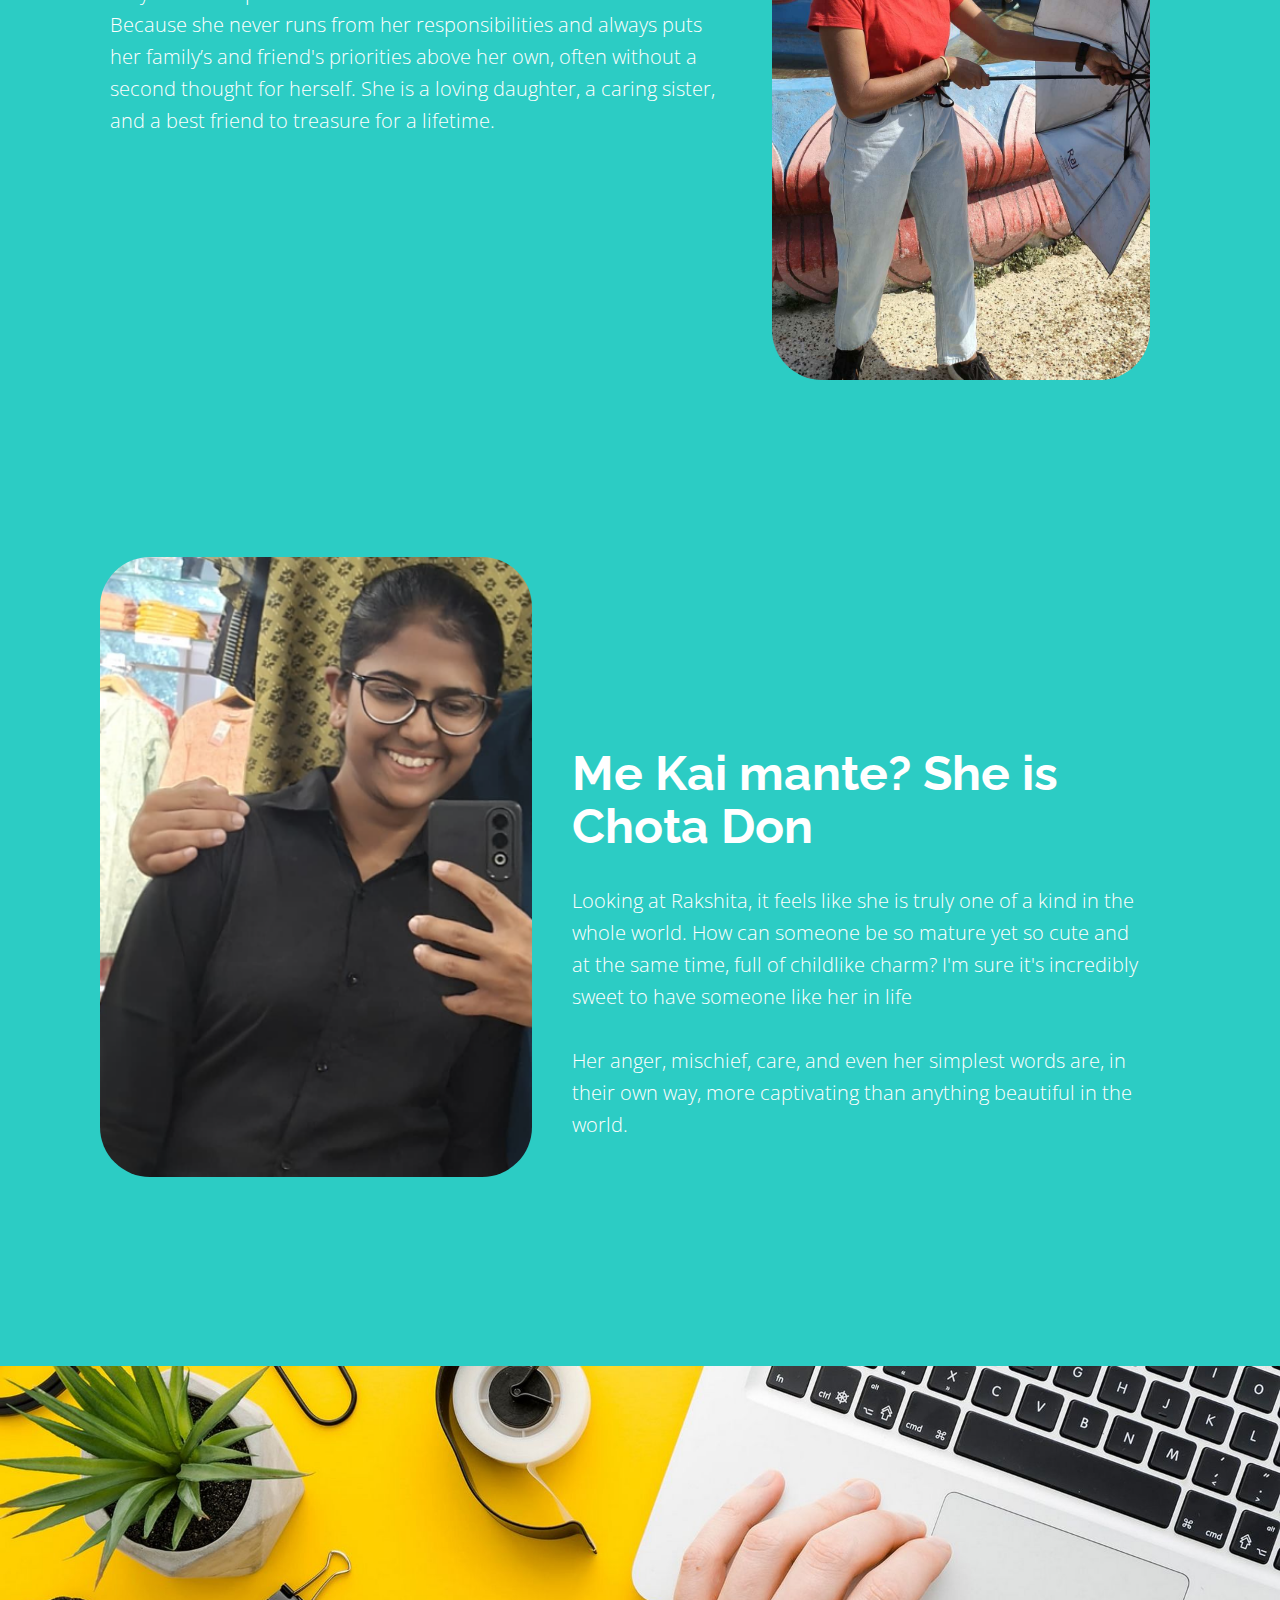
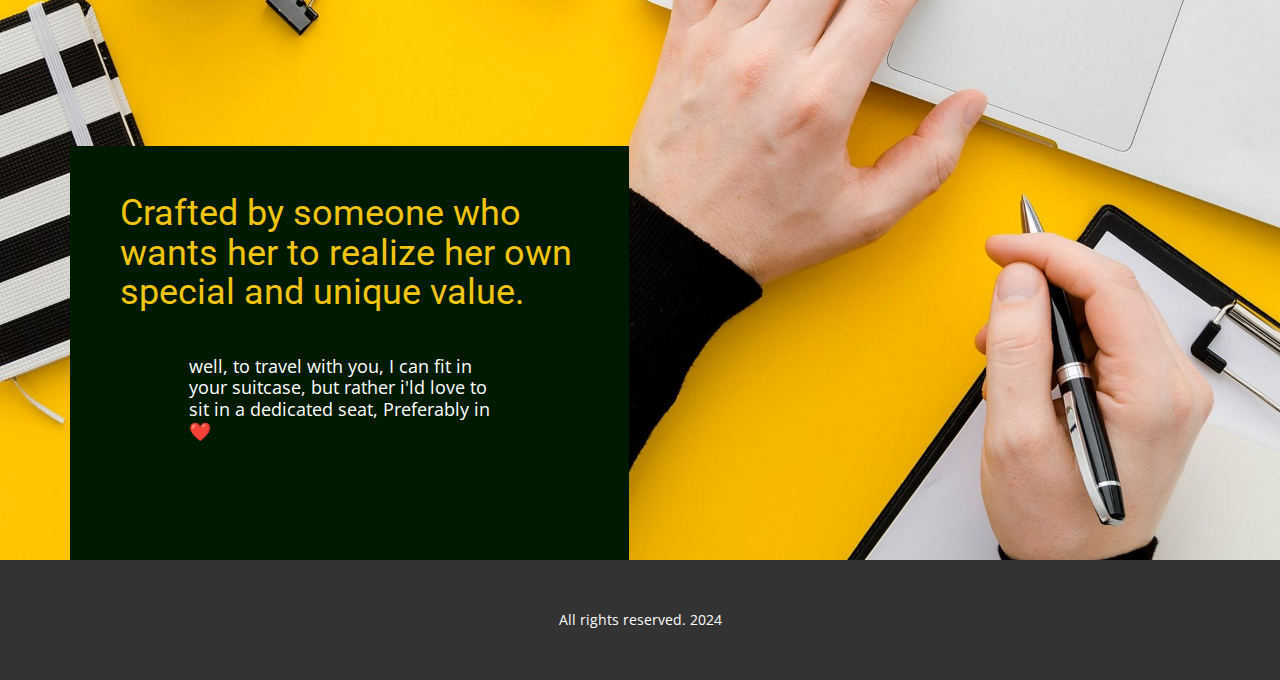
==== commit ba84e73c: "fixed grammar" ====
--- a/index.html
+++ b/index.html
@@ -269,7 +269,7 @@
       <div class="u-clearfix u-sheet u-sheet-1">
         <div class="u-align-left u-container-style u-custom-color-2 u-group u-group-1">
           <div class="u-container-layout u-container-layout-1">
-            <h1 class="u-custom-font u-text u-text-palette-3-base u-text-1"> Crafted by someone who wants she will realize her own special and unique value.</h1>
+            <h1 class="u-custom-font u-text u-text-palette-3-base u-text-1"> Crafted by someone who wants her to realize her own special and unique value.</h1>
             <p class="u-large-text u-text u-text-variant u-text-2">well, to travel with you, I can fit in your suitcase, but rather i'ld love to sit in a dedicated seat, Preferably in ❤️</p>
           </div>
         </div>
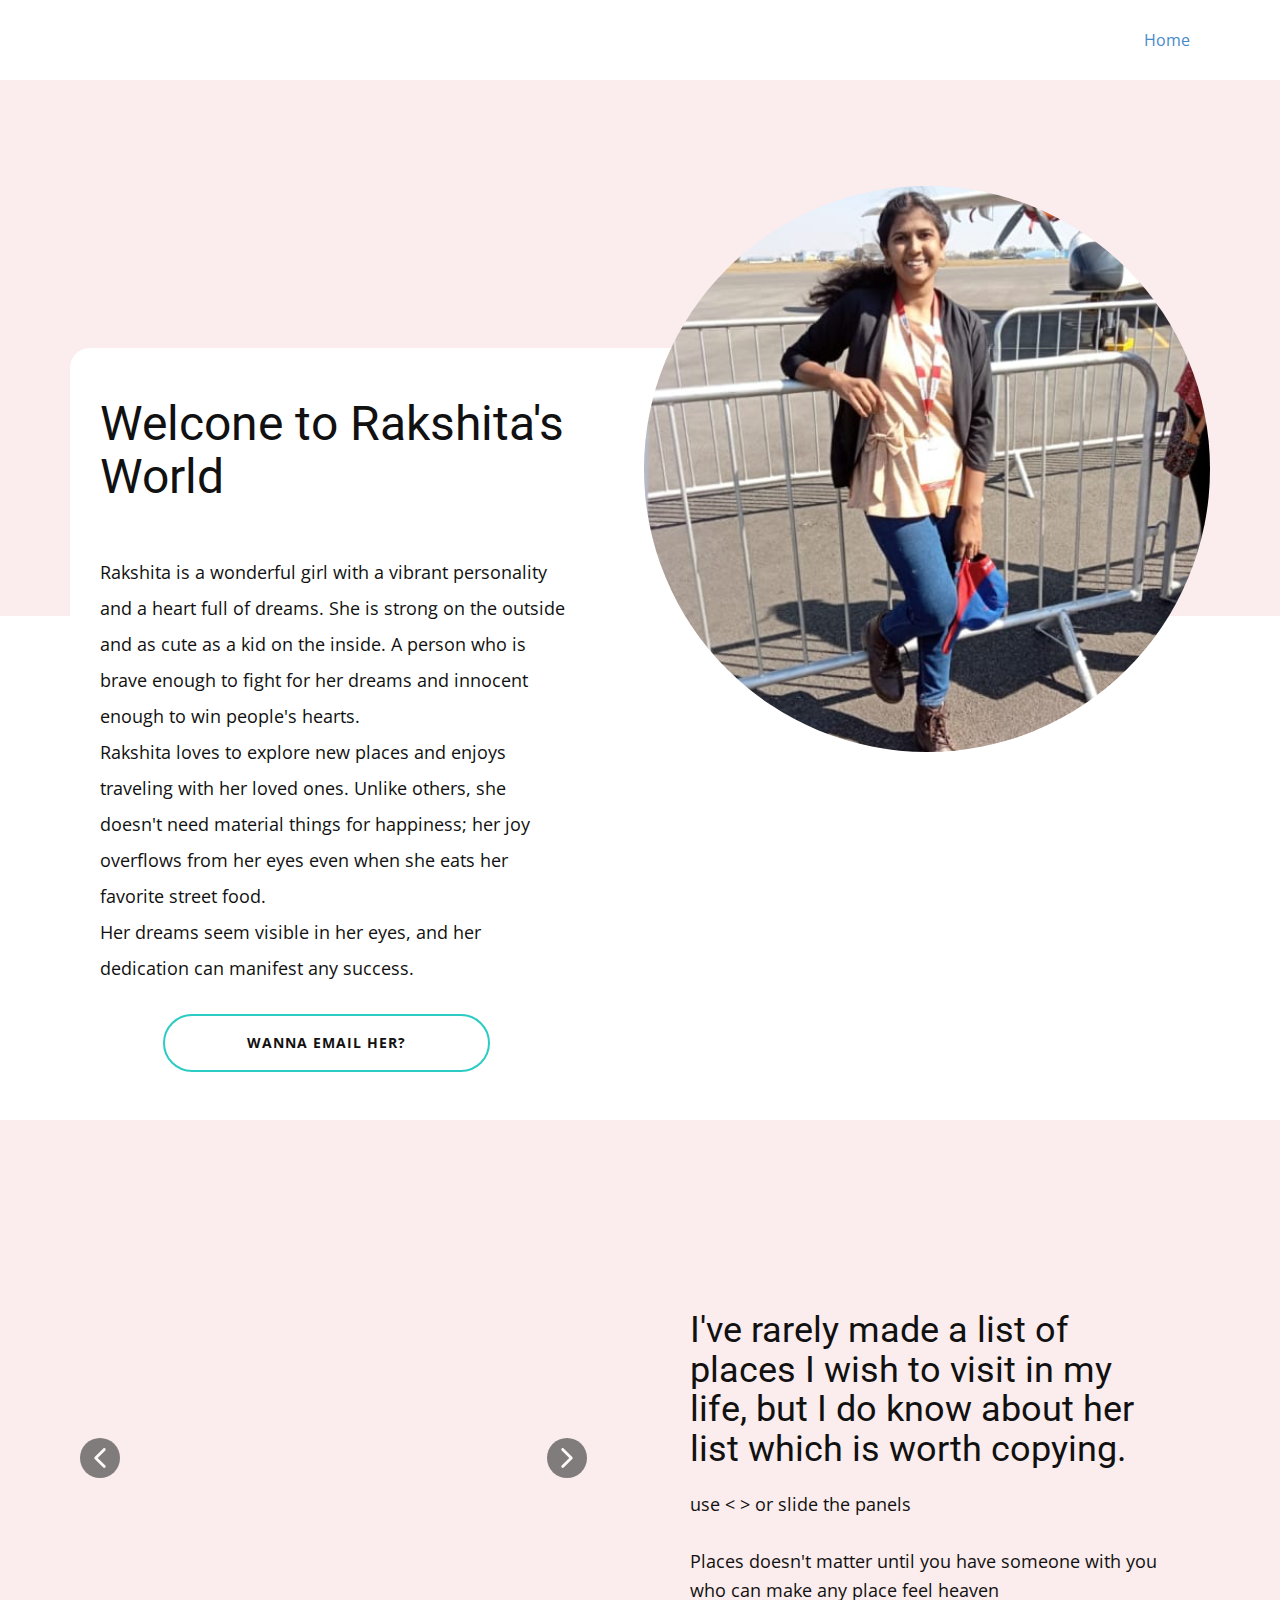
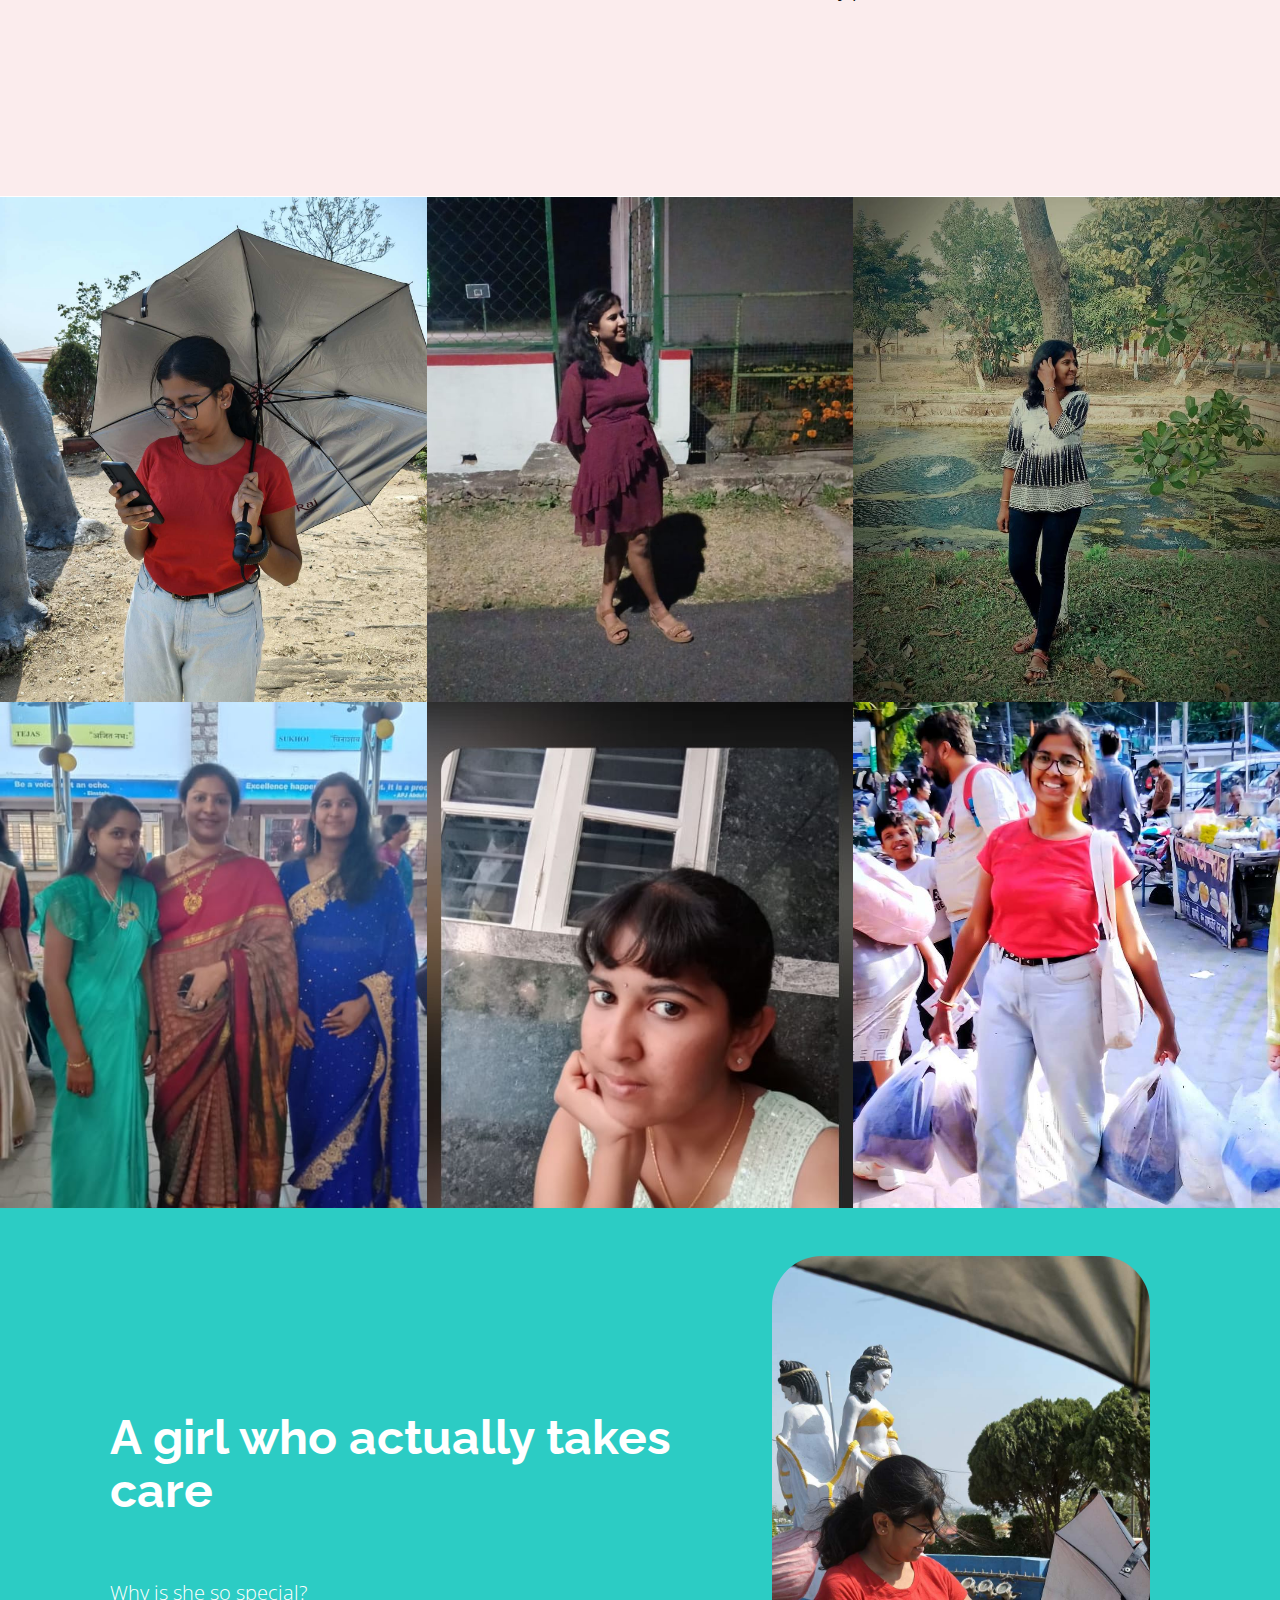
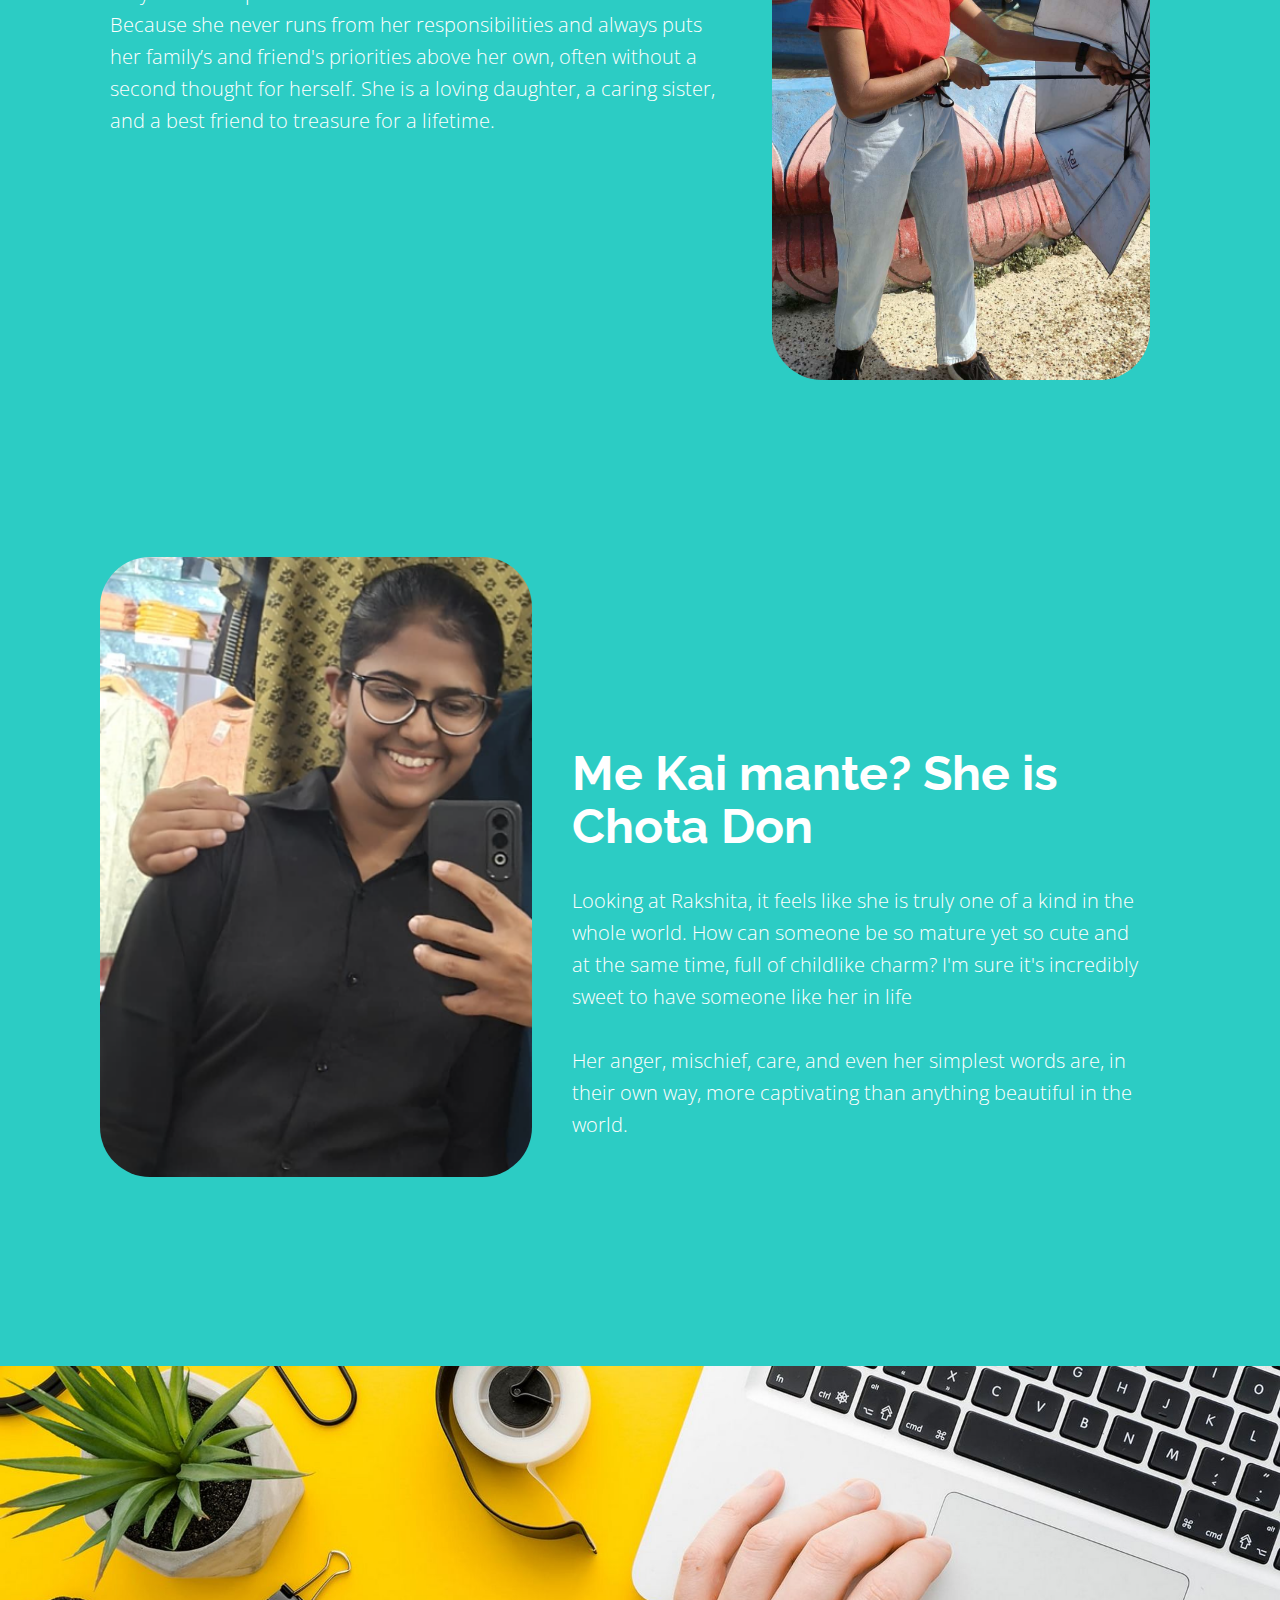
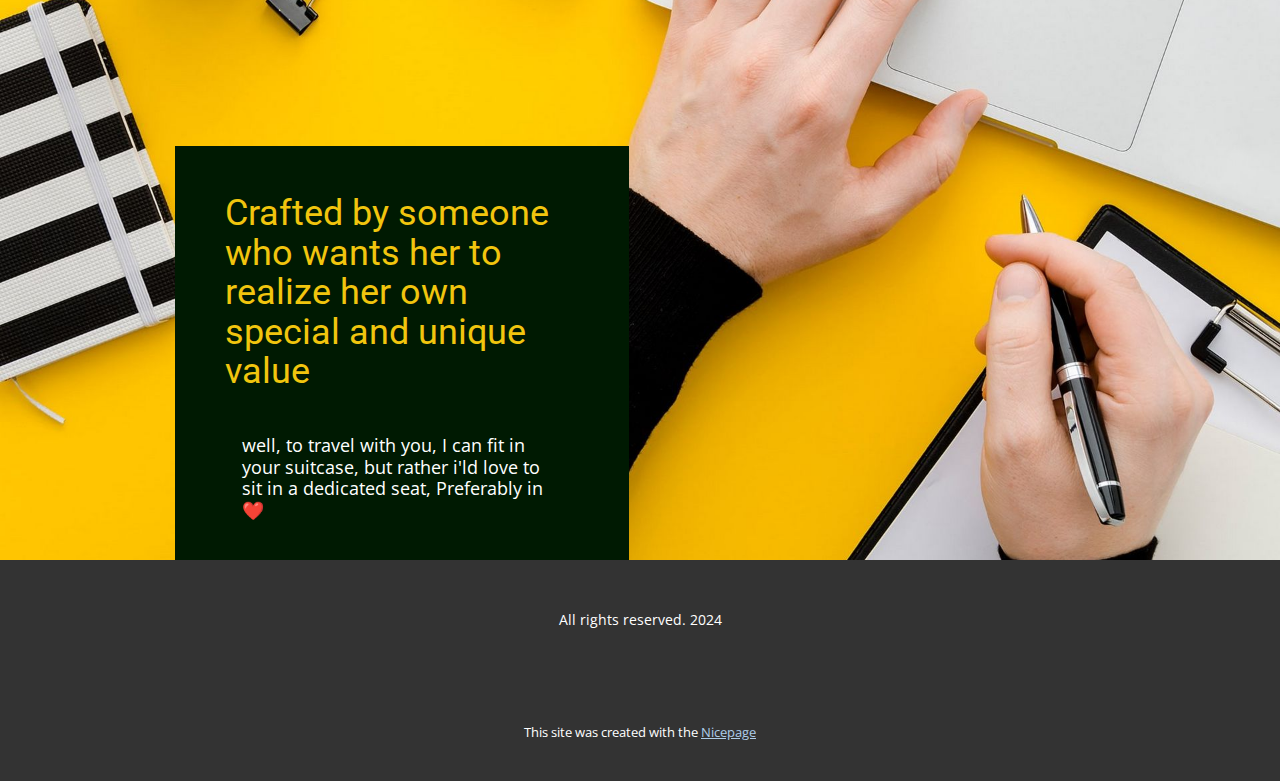
==== commit 26c5125a: "updated setions" ====
--- a/index.html
+++ b/index.html
@@ -76,56 +76,56 @@
                 <div class="u-container-layout u-valign-middle-lg u-valign-middle-md u-valign-middle-sm u-valign-middle-xl u-container-layout-1">
                   <div class="custom-expanded u-expanded-width-lg u-expanded-width-md u-expanded-width-sm u-layout-horizontal u-list u-list-1">
                     <div class="u-repeater u-repeater-1">
-                      <div class="u-align-center u-container-style u-list-item u-radius u-repeater-item u-shape-round u-white u-list-item-1" data-animation-name="customAnimationIn" data-animation-duration="1500" data-animation-delay="500">
+                      <div class="u-align-center u-container-align-center u-container-style u-list-item u-radius u-repeater-item u-shape-round u-white u-list-item-1" data-animation-name="customAnimationIn" data-animation-duration="1500" data-animation-delay="500">
                         <div class="u-container-layout u-similar-container u-valign-top u-container-layout-2">
                           <img class="u-expanded-width u-image u-image-round u-radius u-image-1" src="images/masoori.jpg" alt="" data-image-width="612" data-image-height="408">
                           <h5 class="u-align-center u-text u-text-1">Do you know this place?​ Its Mussorie</h5>
                           <p class="u-align-center u-text u-text-2"> Mussoorie could be one of her favorite places to visit, probably in 1 degree Celsius.</p>
                         </div>
                       </div>
-                      <div class="u-align-center u-container-style u-list-item u-radius u-repeater-item u-shape-round u-video-cover u-white u-list-item-2" data-animation-name="customAnimationIn" data-animation-duration="1500" data-animation-delay="500">
+                      <div class="u-align-center u-container-align-center u-container-style u-list-item u-radius u-repeater-item u-shape-round u-video-cover u-white u-list-item-2" data-animation-name="customAnimationIn" data-animation-duration="1500" data-animation-delay="500">
                         <div class="u-container-layout u-similar-container u-valign-top u-container-layout-3">
                           <img class="u-expanded-width u-image u-image-round u-radius u-image-2" src="images/Shimla.jpg" alt="" data-image-width="1920" data-image-height="1080">
                           <h5 class="u-align-center u-text u-text-3">Nainital</h5>
                           <p class="u-align-center u-text u-text-4"> A place where worship and enjoyment blend seamlessly to create the world's most beautiful harmony</p>
                         </div>
                       </div>
-                      <div class="u-align-center u-container-style u-list-item u-radius u-repeater-item u-shape-round u-video-cover u-white u-list-item-3" data-animation-name="customAnimationIn" data-animation-duration="1500" data-animation-delay="500">
+                      <div class="u-align-center u-container-align-center u-container-style u-list-item u-radius u-repeater-item u-shape-round u-video-cover u-white u-list-item-3" data-animation-name="customAnimationIn" data-animation-duration="1500" data-animation-delay="500">
                         <div class="u-container-layout u-similar-container u-valign-top u-container-layout-4">
                           <img class="u-expanded-width u-image u-image-round u-radius u-image-3" src="images/Shimla.jpg" alt="" data-image-width="1920" data-image-height="1080">
                           <h5 class="u-align-center u-text u-text-5">Shimla - Manali</h5>
                           <p class="u-align-center u-text u-text-6"> We can't create good times; we can only live them. We just need to recognize and appreciate them</p>
                         </div>
                       </div>
-                      <div class="u-align-center u-container-style u-list-item u-radius u-repeater-item u-shape-round u-video-cover u-white u-list-item-4" data-animation-name="customAnimationIn" data-animation-duration="1500" data-animation-delay="500">
+                      <div class="u-align-center u-container-align-center u-container-style u-list-item u-radius u-repeater-item u-shape-round u-video-cover u-white u-list-item-4" data-animation-name="customAnimationIn" data-animation-duration="1500" data-animation-delay="500">
                         <div class="u-container-layout u-similar-container u-valign-top u-container-layout-5">
                           <img class="u-expanded-width u-image u-image-round u-radius u-image-4" src="images/North-SouthIndia.png" alt="" data-image-width="1500" data-image-height="1000">
                           <h5 class="u-align-center u-text u-text-7">North east and South India</h5>
                           <p class="u-align-center u-text u-text-8"> North and South India: the most elegant blend of places to explore and appreciate, should be experienced by someone who is the most beautiful blend themselves</p>
                         </div>
                       </div>
-                      <div class="u-align-center u-container-style u-list-item u-radius u-repeater-item u-shape-round u-video-cover u-white u-list-item-5" data-animation-name="customAnimationIn" data-animation-duration="1500" data-animation-delay="500">
+                      <div class="u-align-center u-container-align-center u-container-style u-list-item u-radius u-repeater-item u-shape-round u-video-cover u-white u-list-item-5" data-animation-name="customAnimationIn" data-animation-duration="1500" data-animation-delay="500">
                         <div class="u-container-layout u-similar-container u-valign-top u-container-layout-6">
                           <img class="u-expanded-width u-image u-image-round u-radius u-image-5" src="images/Pune.jpg" alt="" data-image-width="1024" data-image-height="774">
                           <h5 class="u-align-center u-text u-text-9">Maharashtra and Udaipur </h5>
                           <p class="u-align-center u-text u-text-10"> A place where your memories shine, waiting to be recreated. A place that will help create reality from imagination</p>
                         </div>
                       </div>
-                      <div class="u-align-center u-container-style u-list-item u-radius u-repeater-item u-shape-round u-video-cover u-white u-list-item-6" data-animation-name="customAnimationIn" data-animation-duration="1500" data-animation-delay="500">
+                      <div class="u-align-center u-container-align-center u-container-style u-list-item u-radius u-repeater-item u-shape-round u-video-cover u-white u-list-item-6" data-animation-name="customAnimationIn" data-animation-duration="1500" data-animation-delay="500">
                         <div class="u-container-layout u-similar-container u-valign-top u-container-layout-7">
                           <img class="u-expanded-width u-image u-image-round u-radius u-image-6" src="images/DelhiAkshardham.jpg" alt="" data-image-width="1000" data-image-height="650">
                           <h5 class="u-align-center u-text u-text-11">Delhi, Jodhpur</h5>
                           <p class="u-align-center u-text u-text-12"> Some places can't just be visited; they must be lived</p>
                         </div>
                       </div>
-                      <div class="u-align-center u-container-style u-list-item u-radius u-repeater-item u-shape-round u-video-cover u-white u-list-item-7" data-animation-name="customAnimationIn" data-animation-duration="1500" data-animation-delay="500">
+                      <div class="u-align-center u-container-align-center u-container-style u-list-item u-radius u-repeater-item u-shape-round u-video-cover u-white u-list-item-7" data-animation-name="customAnimationIn" data-animation-duration="1500" data-animation-delay="500">
                         <div class="u-container-layout u-similar-container u-valign-top u-container-layout-8">
                           <img class="u-expanded-width u-image u-image-round u-radius u-image-7" src="images/Varanasi.jpeg" alt="" data-image-width="1161" data-image-height="605">
                           <h5 class="u-align-center u-text u-text-13">Ayodhya, Varanasi and Mathura</h5>
                           <p class="u-align-center u-text u-text-14"> Some places provide energy to the soul rather than the mind—this is one of them</p>
                         </div>
                       </div>
-                      <div class="u-align-center u-container-style u-list-item u-radius u-repeater-item u-shape-round u-video-cover u-white u-list-item-8" data-animation-name="customAnimationIn" data-animation-duration="1500" data-animation-delay="500">
+                      <div class="u-align-center u-container-align-center u-container-style u-list-item u-radius u-repeater-item u-shape-round u-video-cover u-white u-list-item-8" data-animation-name="customAnimationIn" data-animation-duration="1500" data-animation-delay="500">
                         <div class="u-container-layout u-similar-container u-valign-top u-container-layout-9">
                           <img class="u-expanded-width u-image u-image-round u-radius u-image-8" src="images/r5.jpg" alt="" data-image-width="1380" data-image-height="920">
                           <h5 class="u-align-center u-text u-text-15">And How can we forgot Kashmir and Gos</h5>
@@ -247,10 +247,10 @@
         <div class="custom-expanded data-layout-selected u-clearfix u-gutter-0 u-layout-wrap u-layout-wrap-1">
           <div class="u-gutter-0 u-layout">
             <div class="u-layout-row">
-              <div class="u-container-style u-image u-layout-cell u-radius u-size-24 u-image-1" data-image-width="396" data-image-height="658">
+              <div class="u-container-style u-image u-layout-cell u-radius u-size-24-lg u-size-24-xl u-size-29-md u-size-29-sm u-size-29-xs u-image-1" data-image-width="396" data-image-height="658">
                 <div class="u-container-layout u-container-layout-1"></div>
               </div>
-              <div class="u-align-left u-container-align-left u-container-style u-layout-cell u-palette-4-base u-size-36 u-layout-cell-2">
+              <div class="u-align-left u-container-align-left u-container-style u-layout-cell u-palette-4-base u-size-31-md u-size-31-sm u-size-31-xs u-size-36-lg u-size-36-xl u-layout-cell-2">
                 <div class="u-container-layout u-container-layout-2">
                   <h2 class="u-custom-font u-font-raleway u-text u-text-1">Me Kai mante? She is Chota Don </h2>
                   <p class="u-text u-text-2"> Looking at Rakshita, it feels like she is truly one of a kind in the whole world. How can someone be so mature yet so cute and at the same time, full of childlike charm? I'm sure it's incredibly sweet to have someone like her in life <br>
@@ -267,9 +267,9 @@
     </section>
     <section class="u-clearfix u-image u-section-6" id="carousel_3ca0">
       <div class="u-clearfix u-sheet u-sheet-1">
-        <div class="u-align-left u-container-style u-custom-color-2 u-group u-group-1">
+        <div class="u-align-left u-container-align-left u-container-style u-custom-color-2 u-group u-group-1">
           <div class="u-container-layout u-container-layout-1">
-            <h1 class="u-custom-font u-text u-text-palette-3-base u-text-1"> Crafted by someone who wants her to realize her own special and unique value.</h1>
+            <h1 class="u-custom-font u-text u-text-palette-3-base u-text-1"> Crafted by someone who wants her to ​realize her own special and unique value</h1>
             <p class="u-large-text u-text u-text-variant u-text-2">well, to travel with you, I can fit in your suitcase, but rather i'ld love to sit in a dedicated seat, Preferably in ❤️</p>
           </div>
         </div>
@@ -281,7 +281,14 @@
     <footer class="u-align-center u-clearfix u-container-align-center u-footer u-grey-80 u-footer" id="sec-b69e"><div class="u-clearfix u-sheet u-sheet-1">
         <p class="u-small-text u-text u-text-variant u-text-1">All rights reserved. 2024</p>
       </div></footer>
-      <span style="height: 64px; width: 64px; margin-left: 0px; margin-right: auto; margin-top: 0px; background-image: none; right: 20px; bottom: 20px; padding: 15px" class="u-back-to-top u-icon u-icon-circle u-opacity u-opacity-85 u-palette-1-base" data-href="#">
+    <section class="u-backlink u-clearfix u-grey-80">
+      <p class="u-text">
+        <span>This site was created with the </span>
+        <a class="u-link" href="https://nicepage.com/" target="_blank" rel="nofollow">
+          <span>Nicepage</span>
+        </a>
+      </p>
+    </section><span style="height: 64px; width: 64px; margin-left: 0px; margin-right: auto; margin-top: 0px; background-image: none; right: 20px; bottom: 20px; padding: 15px" class="u-back-to-top u-icon u-icon-circle u-opacity u-opacity-85 u-palette-1-base" data-href="#">
         <svg class="u-svg-link" preserveAspectRatio="xMidYMin slice" viewBox="0 0 551.13 551.13"><use xmlns:xlink="http://www.w3.org/1999/xlink" xlink:href="#svg-1d98"></use></svg>
         <svg class="u-svg-content" enable-background="new 0 0 551.13 551.13" viewBox="0 0 551.13 551.13" xmlns="http://www.w3.org/2000/svg" id="svg-1d98"><path d="m275.565 189.451 223.897 223.897h51.668l-275.565-275.565-275.565 275.565h51.668z"></path></svg>
     </span>
--- a/index.css
+++ b/index.css
@@ -1452,6 +1452,7 @@
 
   .u-section-5 .u-image-1 {
     min-height: 414px;
+    background-position: 100% 0%;
   }
 
   .u-section-5 .u-layout-cell-2 {
@@ -1523,10 +1524,11 @@
 }
 
 .u-section-6 .u-group-1 {
-  width: 559px;
+  width: 454px;
   min-height: 414px;
   background-image: none;
-  margin: 380px auto 0 0;
+  height: auto;
+  margin: 380px auto 0 105px;
 }
 
 .u-section-6 .u-container-layout-1 {
@@ -1555,18 +1557,20 @@
 
   .u-section-6 .u-group-1 {
     margin-top: 291px;
+    height: auto;
   }
 }
 
 @media (max-width: 991px) {
   .u-section-6 .u-sheet-1 {
-    min-height: 647px;
+    min-height: 699px;
   }
 
   .u-section-6 .u-group-1 {
     width: 437px;
-    margin-top: 259px;
-    margin-bottom: 26px;
+    margin-top: 262px;
+    margin-bottom: 23px;
+    margin-left: 17px;
   }
 
   .u-section-6 .u-container-layout-1 {
@@ -1577,11 +1581,12 @@
 
 @media (max-width: 767px) {
   .u-section-6 .u-sheet-1 {
-    min-height: 485px;
+    min-height: 524px;
   }
 
   .u-section-6 .u-group-1 {
     width: 409px;
+    margin-left: 86px;
   }
 
   .u-section-6 .u-container-layout-1 {
@@ -1596,15 +1601,15 @@
   }
 
   .u-section-6 .u-sheet-1 {
-    min-height: 425px;
+    min-height: 596px;
   }
 
   .u-section-6 .u-group-1 {
-    width: 315px;
-    min-height: 243px;
-    margin-top: 145px;
-    margin-bottom: 37px;
-    margin-left: -37px;
+    width: 297px;
+    min-height: 394px;
+    margin-top: 155px;
+    margin-bottom: 48px;
+    margin-left: 0;
   }
 
   .u-section-6 .u-container-layout-1 {
@@ -1617,8 +1622,8 @@
     letter-spacing: 1px;
     font-family: Quando;
     width: auto;
-    font-size: 3rem;
-    margin-top: 13px;
+    font-size: 1.875rem;
+    margin-top: 3px;
   }
 
   .u-section-6 .u-text-2 {
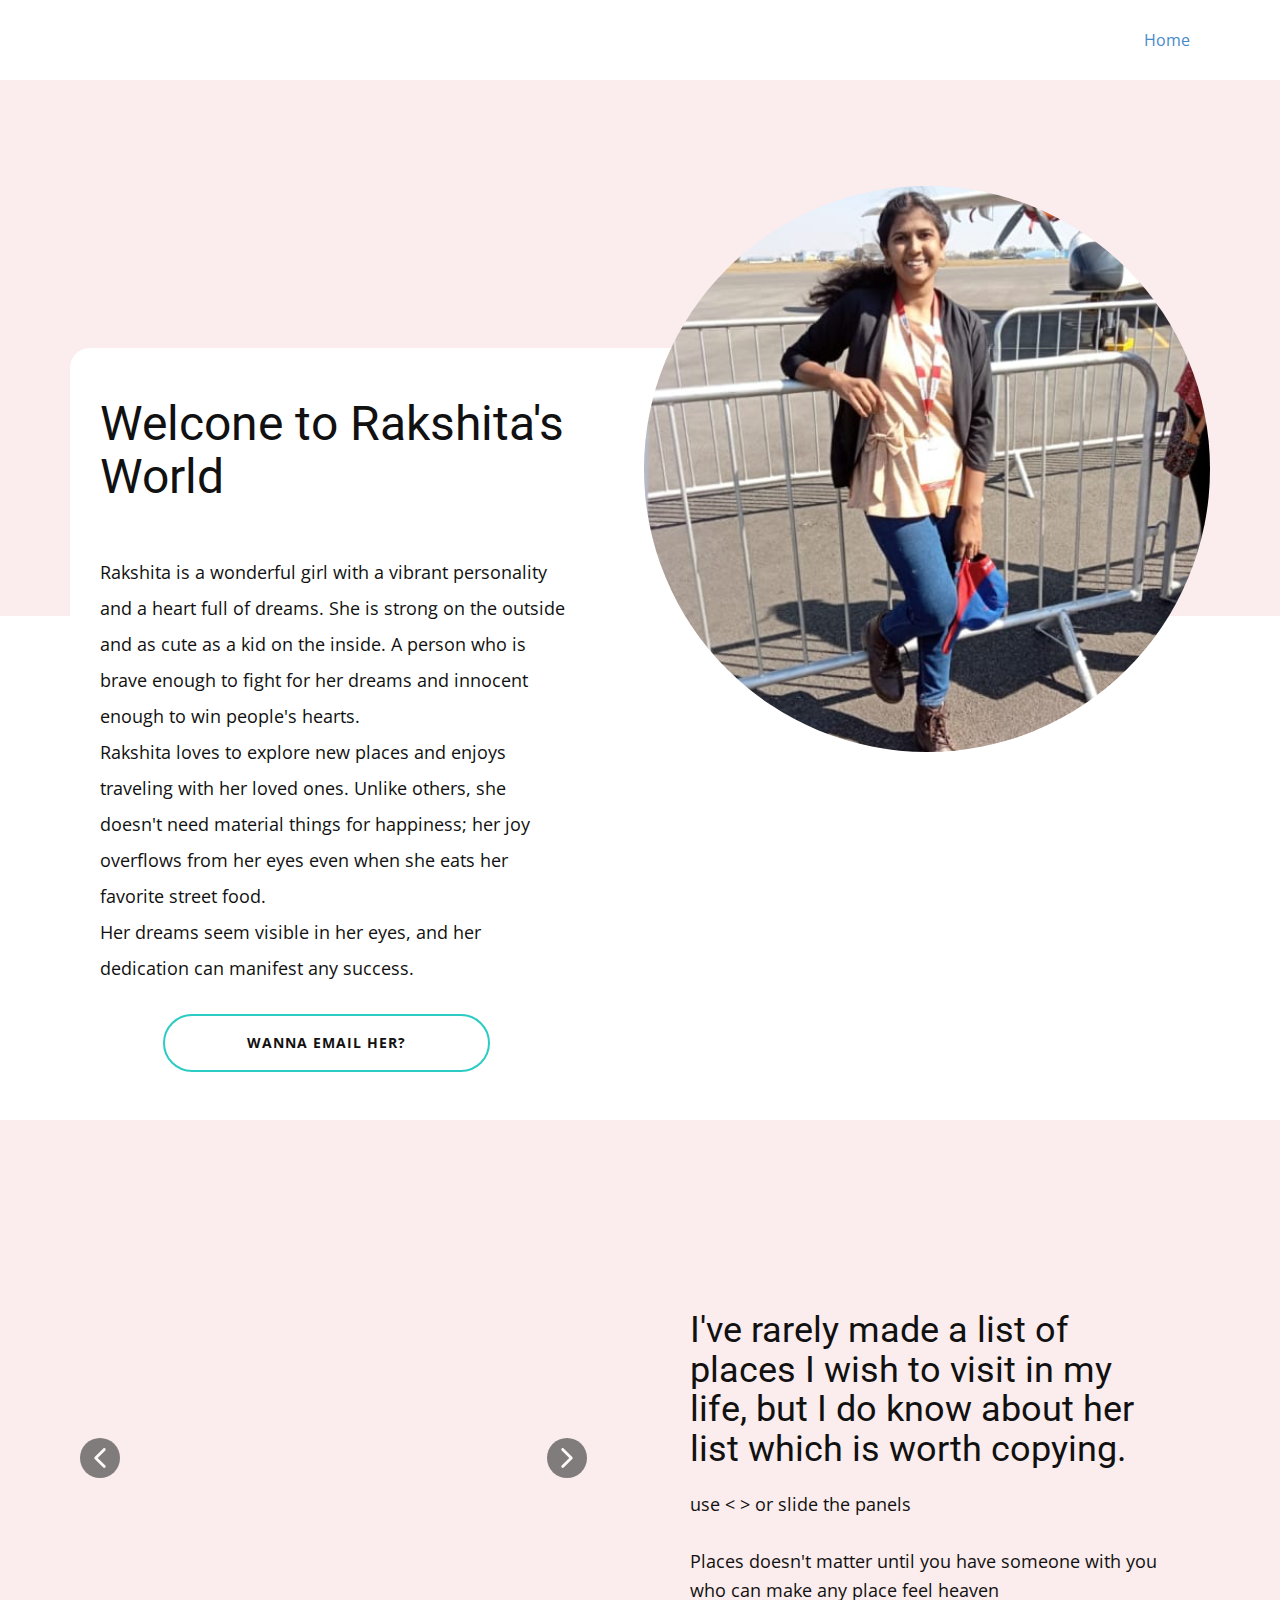
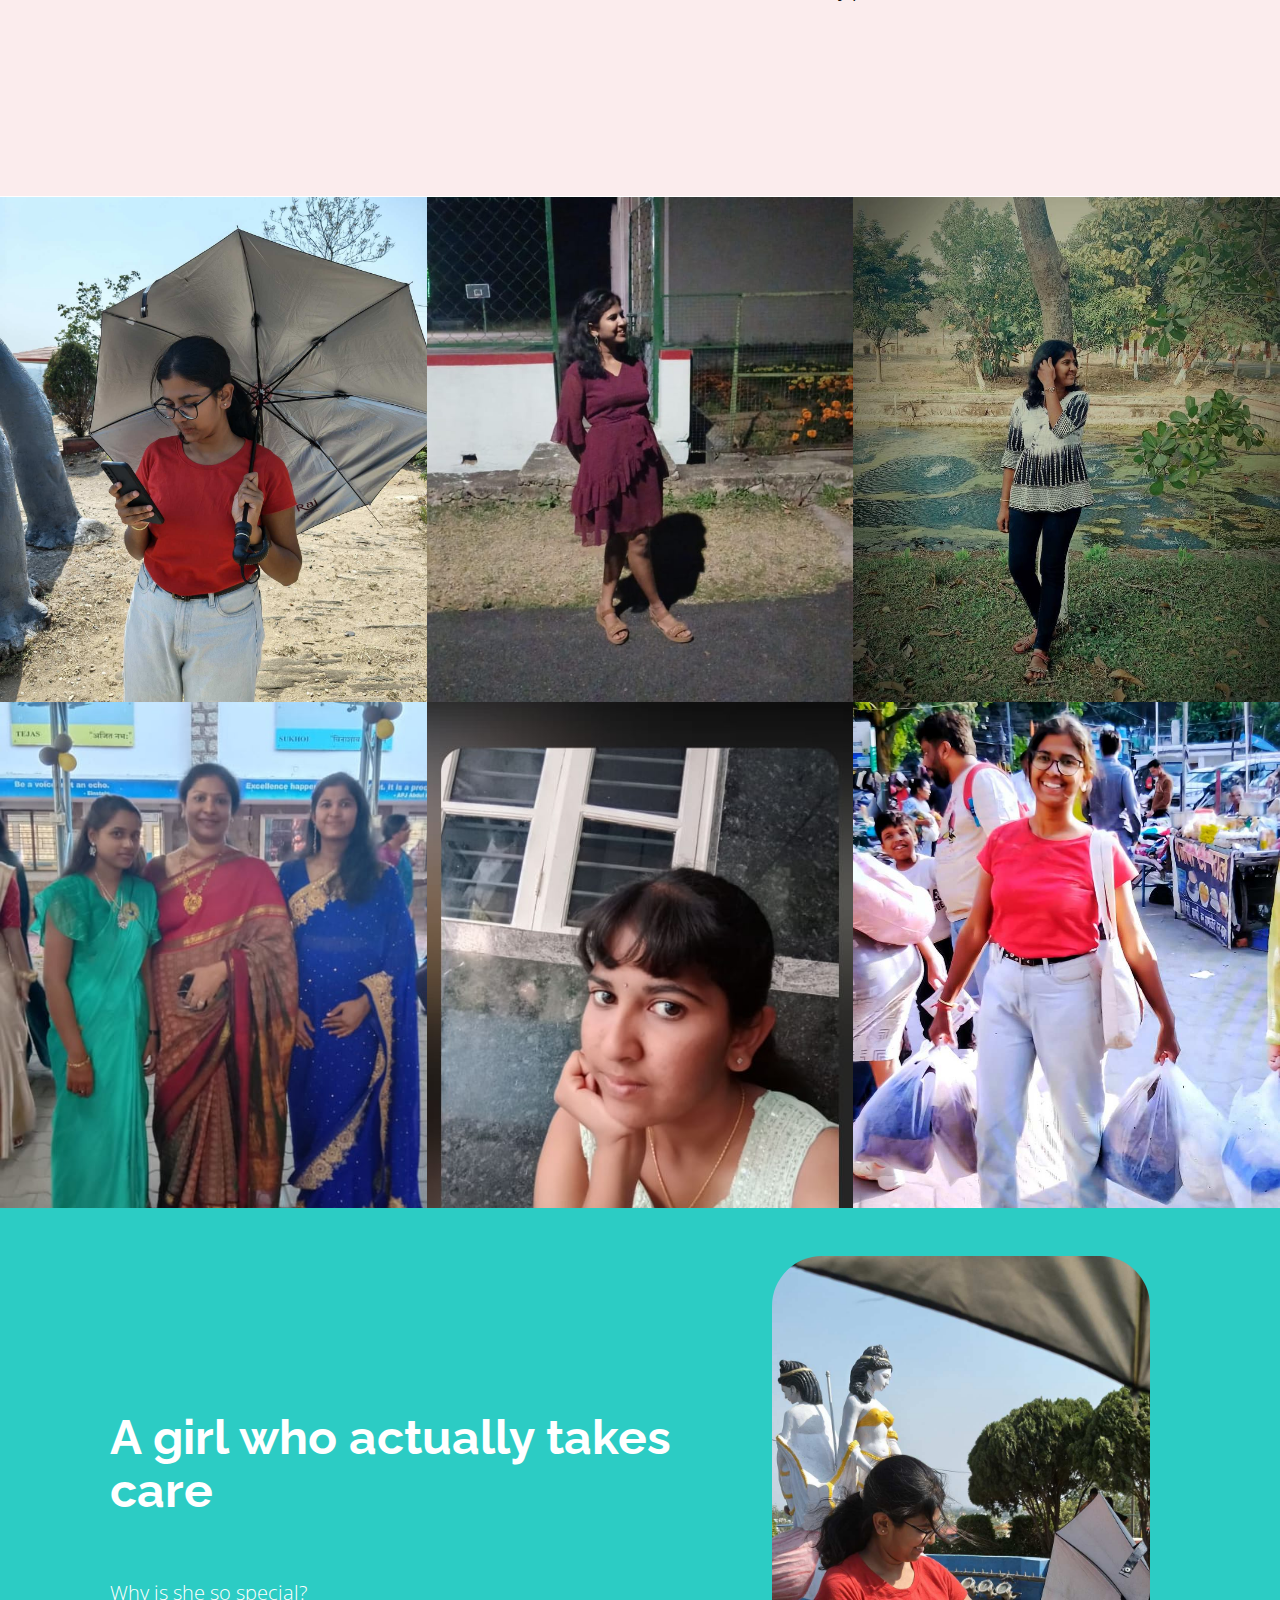
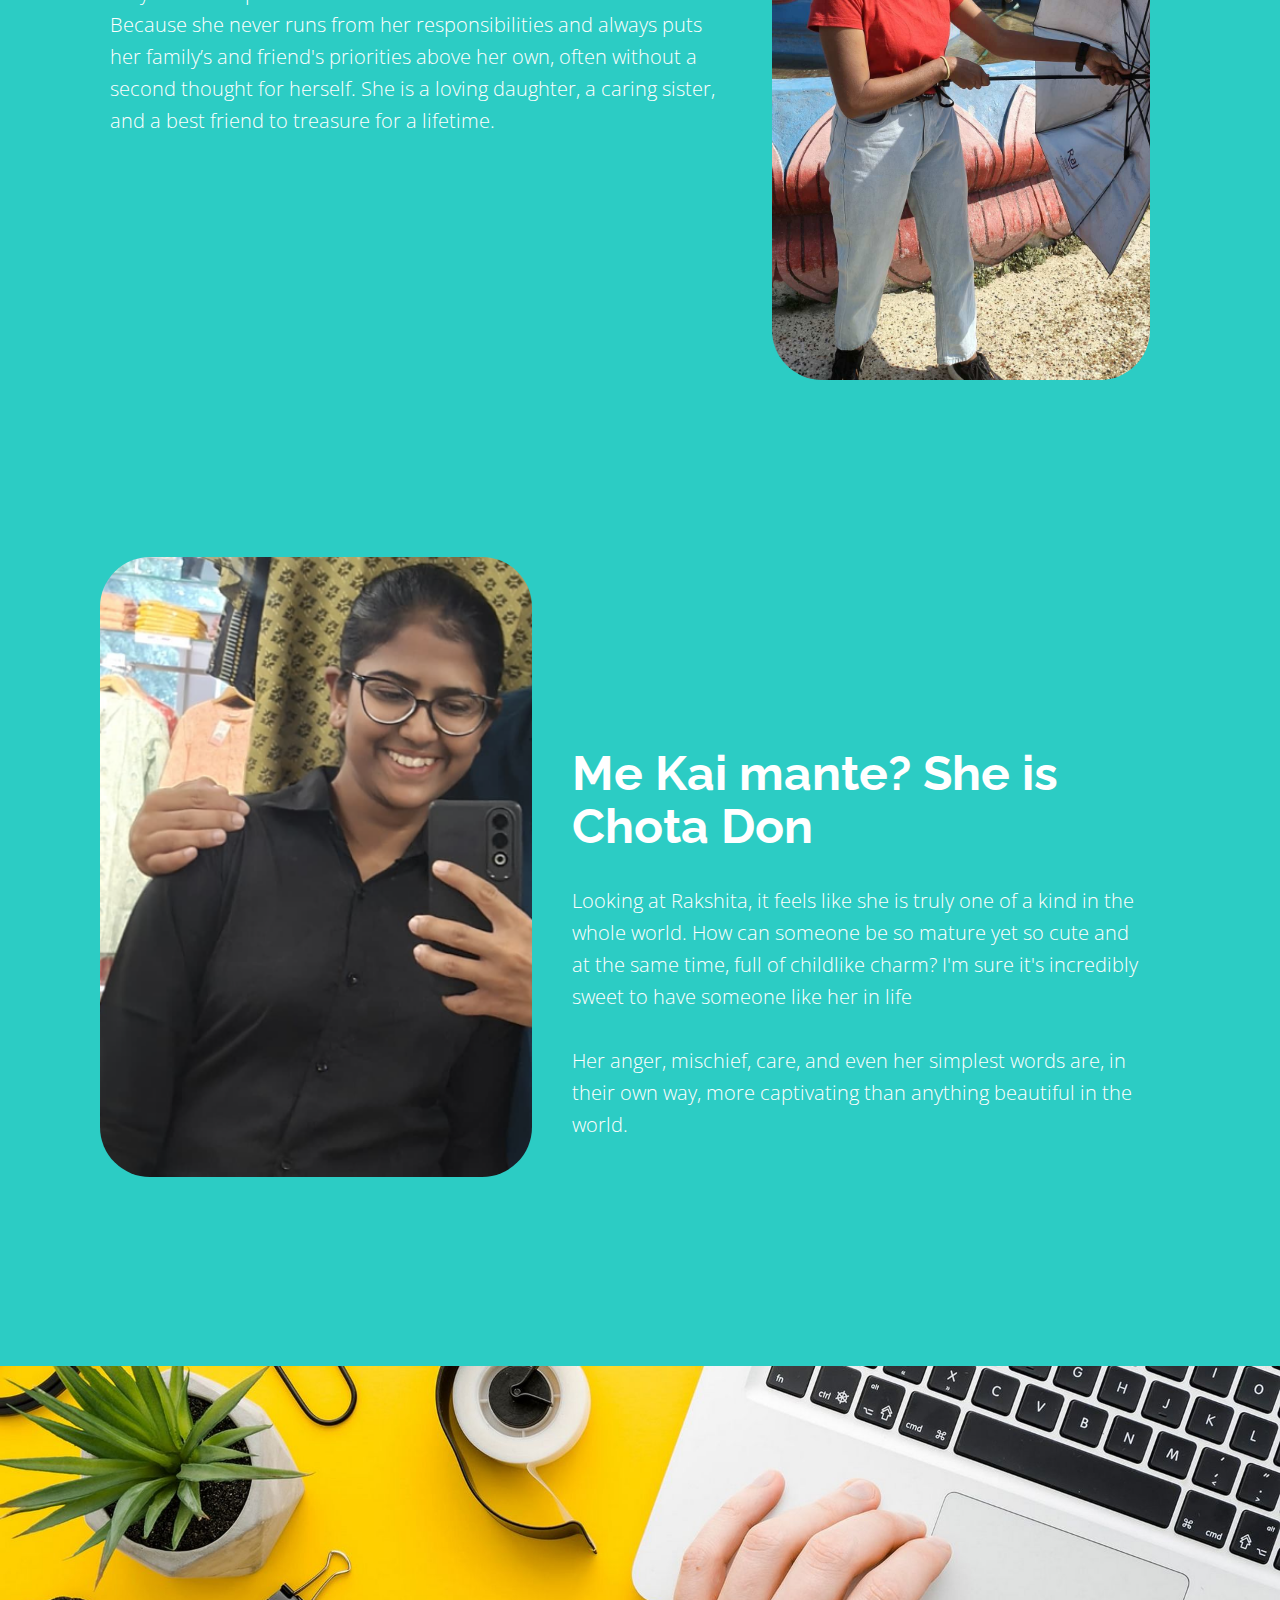
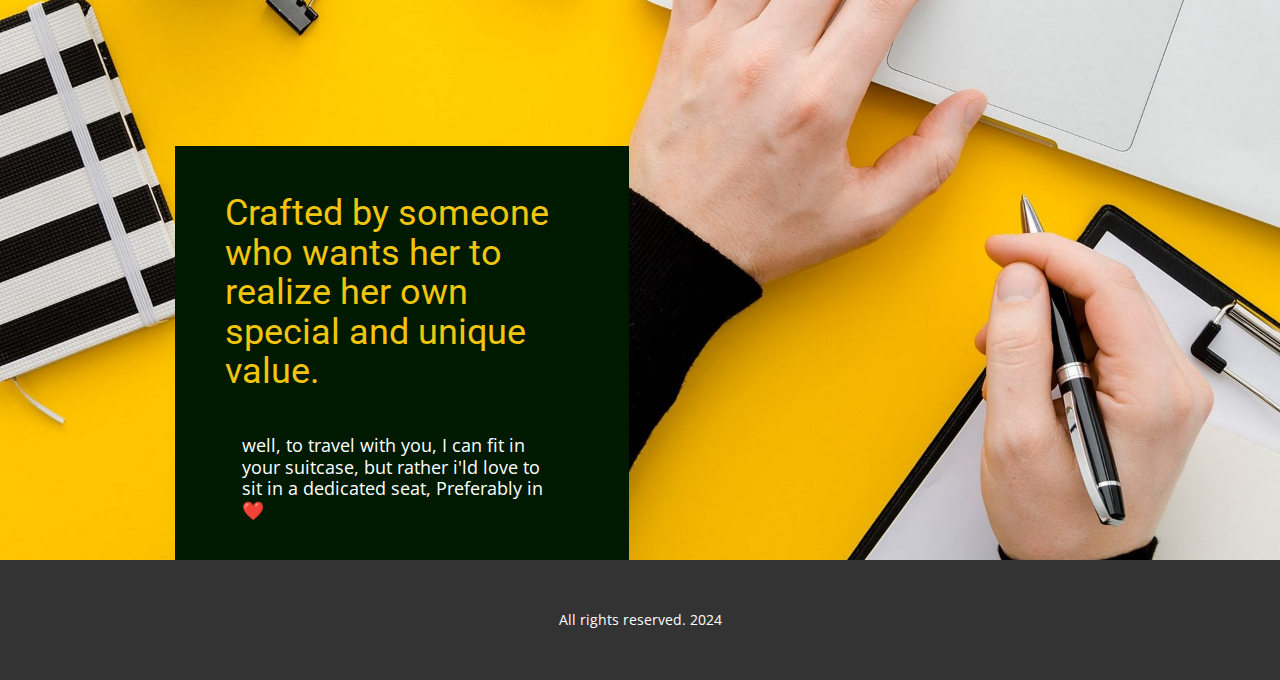
==== commit 313ab02c: "watermark fix" ====
--- a/index.html
+++ b/index.html
@@ -76,56 +76,56 @@
                 <div class="u-container-layout u-valign-middle-lg u-valign-middle-md u-valign-middle-sm u-valign-middle-xl u-container-layout-1">
                   <div class="custom-expanded u-expanded-width-lg u-expanded-width-md u-expanded-width-sm u-layout-horizontal u-list u-list-1">
                     <div class="u-repeater u-repeater-1">
-                      <div class="u-align-center u-container-align-center u-container-style u-list-item u-radius u-repeater-item u-shape-round u-white u-list-item-1" data-animation-name="customAnimationIn" data-animation-duration="1500" data-animation-delay="500">
+                      <div class="u-align-center u-container-style u-list-item u-radius u-repeater-item u-shape-round u-white u-list-item-1" data-animation-name="customAnimationIn" data-animation-duration="1500" data-animation-delay="500">
                         <div class="u-container-layout u-similar-container u-valign-top u-container-layout-2">
                           <img class="u-expanded-width u-image u-image-round u-radius u-image-1" src="images/masoori.jpg" alt="" data-image-width="612" data-image-height="408">
                           <h5 class="u-align-center u-text u-text-1">Do you know this place?​ Its Mussorie</h5>
                           <p class="u-align-center u-text u-text-2"> Mussoorie could be one of her favorite places to visit, probably in 1 degree Celsius.</p>
                         </div>
                       </div>
-                      <div class="u-align-center u-container-align-center u-container-style u-list-item u-radius u-repeater-item u-shape-round u-video-cover u-white u-list-item-2" data-animation-name="customAnimationIn" data-animation-duration="1500" data-animation-delay="500">
+                      <div class="u-align-center u-container-style u-list-item u-radius u-repeater-item u-shape-round u-video-cover u-white u-list-item-2" data-animation-name="customAnimationIn" data-animation-duration="1500" data-animation-delay="500">
                         <div class="u-container-layout u-similar-container u-valign-top u-container-layout-3">
                           <img class="u-expanded-width u-image u-image-round u-radius u-image-2" src="images/Shimla.jpg" alt="" data-image-width="1920" data-image-height="1080">
                           <h5 class="u-align-center u-text u-text-3">Nainital</h5>
                           <p class="u-align-center u-text u-text-4"> A place where worship and enjoyment blend seamlessly to create the world's most beautiful harmony</p>
                         </div>
                       </div>
-                      <div class="u-align-center u-container-align-center u-container-style u-list-item u-radius u-repeater-item u-shape-round u-video-cover u-white u-list-item-3" data-animation-name="customAnimationIn" data-animation-duration="1500" data-animation-delay="500">
+                      <div class="u-align-center u-container-style u-list-item u-radius u-repeater-item u-shape-round u-video-cover u-white u-list-item-3" data-animation-name="customAnimationIn" data-animation-duration="1500" data-animation-delay="500">
                         <div class="u-container-layout u-similar-container u-valign-top u-container-layout-4">
                           <img class="u-expanded-width u-image u-image-round u-radius u-image-3" src="images/Shimla.jpg" alt="" data-image-width="1920" data-image-height="1080">
                           <h5 class="u-align-center u-text u-text-5">Shimla - Manali</h5>
                           <p class="u-align-center u-text u-text-6"> We can't create good times; we can only live them. We just need to recognize and appreciate them</p>
                         </div>
                       </div>
-                      <div class="u-align-center u-container-align-center u-container-style u-list-item u-radius u-repeater-item u-shape-round u-video-cover u-white u-list-item-4" data-animation-name="customAnimationIn" data-animation-duration="1500" data-animation-delay="500">
+                      <div class="u-align-center u-container-style u-list-item u-radius u-repeater-item u-shape-round u-video-cover u-white u-list-item-4" data-animation-name="customAnimationIn" data-animation-duration="1500" data-animation-delay="500">
                         <div class="u-container-layout u-similar-container u-valign-top u-container-layout-5">
                           <img class="u-expanded-width u-image u-image-round u-radius u-image-4" src="images/North-SouthIndia.png" alt="" data-image-width="1500" data-image-height="1000">
                           <h5 class="u-align-center u-text u-text-7">North east and South India</h5>
                           <p class="u-align-center u-text u-text-8"> North and South India: the most elegant blend of places to explore and appreciate, should be experienced by someone who is the most beautiful blend themselves</p>
                         </div>
                       </div>
-                      <div class="u-align-center u-container-align-center u-container-style u-list-item u-radius u-repeater-item u-shape-round u-video-cover u-white u-list-item-5" data-animation-name="customAnimationIn" data-animation-duration="1500" data-animation-delay="500">
+                      <div class="u-align-center u-container-style u-list-item u-radius u-repeater-item u-shape-round u-video-cover u-white u-list-item-5" data-animation-name="customAnimationIn" data-animation-duration="1500" data-animation-delay="500">
                         <div class="u-container-layout u-similar-container u-valign-top u-container-layout-6">
                           <img class="u-expanded-width u-image u-image-round u-radius u-image-5" src="images/Pune.jpg" alt="" data-image-width="1024" data-image-height="774">
                           <h5 class="u-align-center u-text u-text-9">Maharashtra and Udaipur </h5>
                           <p class="u-align-center u-text u-text-10"> A place where your memories shine, waiting to be recreated. A place that will help create reality from imagination</p>
                         </div>
                       </div>
-                      <div class="u-align-center u-container-align-center u-container-style u-list-item u-radius u-repeater-item u-shape-round u-video-cover u-white u-list-item-6" data-animation-name="customAnimationIn" data-animation-duration="1500" data-animation-delay="500">
+                      <div class="u-align-center u-container-style u-list-item u-radius u-repeater-item u-shape-round u-video-cover u-white u-list-item-6" data-animation-name="customAnimationIn" data-animation-duration="1500" data-animation-delay="500">
                         <div class="u-container-layout u-similar-container u-valign-top u-container-layout-7">
                           <img class="u-expanded-width u-image u-image-round u-radius u-image-6" src="images/DelhiAkshardham.jpg" alt="" data-image-width="1000" data-image-height="650">
                           <h5 class="u-align-center u-text u-text-11">Delhi, Jodhpur</h5>
                           <p class="u-align-center u-text u-text-12"> Some places can't just be visited; they must be lived</p>
                         </div>
                       </div>
-                      <div class="u-align-center u-container-align-center u-container-style u-list-item u-radius u-repeater-item u-shape-round u-video-cover u-white u-list-item-7" data-animation-name="customAnimationIn" data-animation-duration="1500" data-animation-delay="500">
+                      <div class="u-align-center u-container-style u-list-item u-radius u-repeater-item u-shape-round u-video-cover u-white u-list-item-7" data-animation-name="customAnimationIn" data-animation-duration="1500" data-animation-delay="500">
                         <div class="u-container-layout u-similar-container u-valign-top u-container-layout-8">
                           <img class="u-expanded-width u-image u-image-round u-radius u-image-7" src="images/Varanasi.jpeg" alt="" data-image-width="1161" data-image-height="605">
                           <h5 class="u-align-center u-text u-text-13">Ayodhya, Varanasi and Mathura</h5>
                           <p class="u-align-center u-text u-text-14"> Some places provide energy to the soul rather than the mind—this is one of them</p>
                         </div>
                       </div>
-                      <div class="u-align-center u-container-align-center u-container-style u-list-item u-radius u-repeater-item u-shape-round u-video-cover u-white u-list-item-8" data-animation-name="customAnimationIn" data-animation-duration="1500" data-animation-delay="500">
+                      <div class="u-align-center u-container-style u-list-item u-radius u-repeater-item u-shape-round u-video-cover u-white u-list-item-8" data-animation-name="customAnimationIn" data-animation-duration="1500" data-animation-delay="500">
                         <div class="u-container-layout u-similar-container u-valign-top u-container-layout-9">
                           <img class="u-expanded-width u-image u-image-round u-radius u-image-8" src="images/r5.jpg" alt="" data-image-width="1380" data-image-height="920">
                           <h5 class="u-align-center u-text u-text-15">And How can we forgot Kashmir and Gos</h5>
@@ -247,10 +247,10 @@
         <div class="custom-expanded data-layout-selected u-clearfix u-gutter-0 u-layout-wrap u-layout-wrap-1">
           <div class="u-gutter-0 u-layout">
             <div class="u-layout-row">
-              <div class="u-container-style u-image u-layout-cell u-radius u-size-24-lg u-size-24-xl u-size-29-md u-size-29-sm u-size-29-xs u-image-1" data-image-width="396" data-image-height="658">
+              <div class="u-container-style u-image u-layout-cell u-radius u-size-24 u-image-1" data-image-width="396" data-image-height="658">
                 <div class="u-container-layout u-container-layout-1"></div>
               </div>
-              <div class="u-align-left u-container-align-left u-container-style u-layout-cell u-palette-4-base u-size-31-md u-size-31-sm u-size-31-xs u-size-36-lg u-size-36-xl u-layout-cell-2">
+              <div class="u-align-left u-container-align-left u-container-style u-layout-cell u-palette-4-base u-size-36 u-layout-cell-2">
                 <div class="u-container-layout u-container-layout-2">
                   <h2 class="u-custom-font u-font-raleway u-text u-text-1">Me Kai mante? She is Chota Don </h2>
                   <p class="u-text u-text-2"> Looking at Rakshita, it feels like she is truly one of a kind in the whole world. How can someone be so mature yet so cute and at the same time, full of childlike charm? I'm sure it's incredibly sweet to have someone like her in life <br>
@@ -267,9 +267,9 @@
     </section>
     <section class="u-clearfix u-image u-section-6" id="carousel_3ca0">
       <div class="u-clearfix u-sheet u-sheet-1">
-        <div class="u-align-left u-container-align-left u-container-style u-custom-color-2 u-group u-group-1">
+        <div class="u-align-left u-container-style u-custom-color-2 u-group u-group-1">
           <div class="u-container-layout u-container-layout-1">
-            <h1 class="u-custom-font u-text u-text-palette-3-base u-text-1"> Crafted by someone who wants her to ​realize her own special and unique value</h1>
+            <h1 class="u-custom-font u-text u-text-palette-3-base u-text-1"> Crafted by someone who wants her to realize her own special and unique value.</h1>
             <p class="u-large-text u-text u-text-variant u-text-2">well, to travel with you, I can fit in your suitcase, but rather i'ld love to sit in a dedicated seat, Preferably in ❤️</p>
           </div>
         </div>
@@ -281,14 +281,7 @@
     <footer class="u-align-center u-clearfix u-container-align-center u-footer u-grey-80 u-footer" id="sec-b69e"><div class="u-clearfix u-sheet u-sheet-1">
         <p class="u-small-text u-text u-text-variant u-text-1">All rights reserved. 2024</p>
       </div></footer>
-    <section class="u-backlink u-clearfix u-grey-80">
-      <p class="u-text">
-        <span>This site was created with the </span>
-        <a class="u-link" href="https://nicepage.com/" target="_blank" rel="nofollow">
-          <span>Nicepage</span>
-        </a>
-      </p>
-    </section><span style="height: 64px; width: 64px; margin-left: 0px; margin-right: auto; margin-top: 0px; background-image: none; right: 20px; bottom: 20px; padding: 15px" class="u-back-to-top u-icon u-icon-circle u-opacity u-opacity-85 u-palette-1-base" data-href="#">
+      <span style="height: 64px; width: 64px; margin-left: 0px; margin-right: auto; margin-top: 0px; background-image: none; right: 20px; bottom: 20px; padding: 15px" class="u-back-to-top u-icon u-icon-circle u-opacity u-opacity-85 u-palette-1-base" data-href="#">
         <svg class="u-svg-link" preserveAspectRatio="xMidYMin slice" viewBox="0 0 551.13 551.13"><use xmlns:xlink="http://www.w3.org/1999/xlink" xlink:href="#svg-1d98"></use></svg>
         <svg class="u-svg-content" enable-background="new 0 0 551.13 551.13" viewBox="0 0 551.13 551.13" xmlns="http://www.w3.org/2000/svg" id="svg-1d98"><path d="m275.565 189.451 223.897 223.897h51.668l-275.565-275.565-275.565 275.565h51.668z"></path></svg>
     </span>
